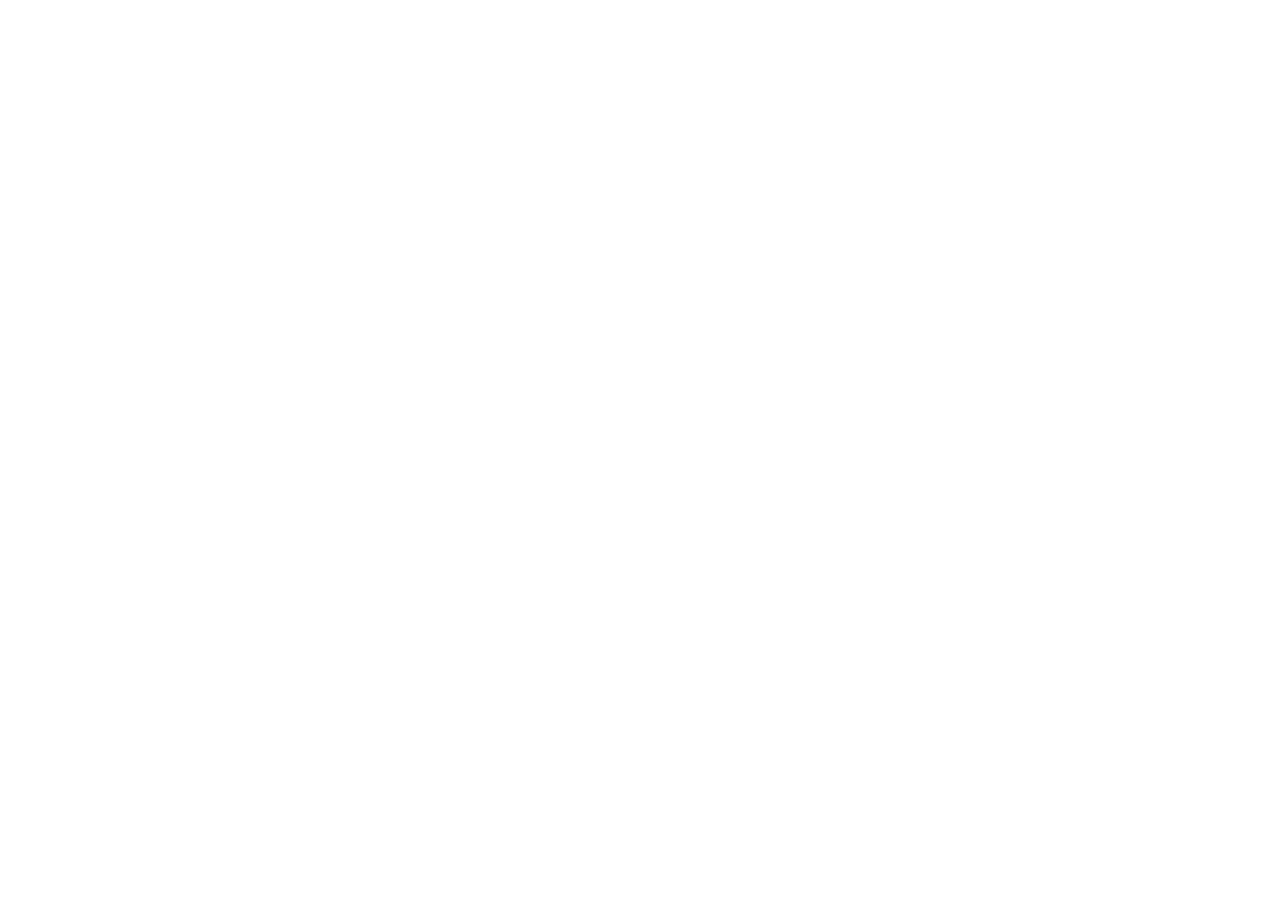
==== foodCourt/index.html @ 94f16cc1 "initial" ====
<!doctype html>
<html lang="en">
<head>
  <meta charset="utf-8">
  <title>Foodcourt</title>
  <base href="/">

  <meta name="viewport" content="width=device-width, initial-scale=1">
  <link rel="icon" type="image/x-icon" href="favicon.ico">
  <link href="https://fonts.googleapis.com/icon?family=Material+Icons" rel="stylesheet">

<link rel="stylesheet" href="styles.c6c0352568e611a20a0d.css"></head>
<body class="mat-app-background">
  <app-root></app-root>
<script src="runtime-es2015.858f8dd898b75fe86926.js" type="module"></script><script src="polyfills-es2015.27661dfa98f6332c27dc.js" type="module"></script><script src="runtime-es5.741402d1d47331ce975c.js" nomodule></script><script src="polyfills-es5.405730e5ac8f727bd7d7.js" nomodule></script><script src="main-es2015.da284f43319660918e7b.js" type="module"></script><script src="main-es5.af64deb38b5483287662.js" nomodule></script></body>
</html>
---- foodCourt/styles.c6c0352568e611a20a0d.css ----
.mat-badge-content{font-weight:600;font-size:12px;font-family:Roboto,"Helvetica Neue",sans-serif}.mat-badge-small .mat-badge-content{font-size:9px}.mat-badge-large .mat-badge-content{font-size:24px}.mat-h1,.mat-headline,.mat-typography h1{font:400 24px/32px Roboto,"Helvetica Neue",sans-serif;margin:0 0 16px}.mat-h2,.mat-title,.mat-typography h2{font:500 20px/32px Roboto,"Helvetica Neue",sans-serif;margin:0 0 16px}.mat-h3,.mat-subheading-2,.mat-typography h3{font:400 16px/28px Roboto,"Helvetica Neue",sans-serif;margin:0 0 16px}.mat-h4,.mat-subheading-1,.mat-typography h4{font:400 15px/24px Roboto,"Helvetica Neue",sans-serif;margin:0 0 16px}.mat-h5,.mat-typography h5{font:400 11.62px/20px Roboto,"Helvetica Neue",sans-serif;margin:0 0 12px}.mat-h6,.mat-typography h6{font:400 9.38px/20px Roboto,"Helvetica Neue",sans-serif;margin:0 0 12px}.mat-body-2,.mat-body-strong{font:500 14px/24px Roboto,"Helvetica Neue",sans-serif}.mat-body,.mat-body-1,.mat-typography{font:400 14px/20px Roboto,"Helvetica Neue",sans-serif}.mat-body p,.mat-body-1 p,.mat-typography p{margin:0 0 12px}.mat-caption,.mat-small{font:400 12px/20px Roboto,"Helvetica Neue",sans-serif}.mat-display-4,.mat-typography .mat-display-4{font:300 112px/112px Roboto,"Helvetica Neue",sans-serif;letter-spacing:-.05em;margin:0 0 56px}.mat-display-3,.mat-typography .mat-display-3{font:400 56px/56px Roboto,"Helvetica Neue",sans-serif;letter-spacing:-.02em;margin:0 0 64px}.mat-display-2,.mat-typography .mat-display-2{font:400 45px/48px Roboto,"Helvetica Neue",sans-serif;letter-spacing:-.005em;margin:0 0 64px}.mat-display-1,.mat-typography .mat-display-1{font:400 34px/40px Roboto,"Helvetica Neue",sans-serif;margin:0 0 64px}.mat-bottom-sheet-container{font:400 14px/20px Roboto,"Helvetica Neue",sans-serif}.mat-button,.mat-fab,.mat-flat-button,.mat-icon-button,.mat-mini-fab,.mat-raised-button,.mat-stroked-button{font-family:Roboto,"Helvetica Neue",sans-serif;font-size:14px;font-weight:500}.mat-button-toggle,.mat-card{font-family:Roboto,"Helvetica Neue",sans-serif}.mat-card-title{font-size:24px;font-weight:500}.mat-card-header .mat-card-title{font-size:20px}.mat-card-content,.mat-card-subtitle{font-size:14px}.mat-checkbox{font-family:Roboto,"Helvetica Neue",sans-serif}.mat-checkbox-layout .mat-checkbox-label{line-height:24px}.mat-chip{font-size:14px;font-weight:500}.mat-chip .mat-chip-remove.mat-icon,.mat-chip .mat-chip-trailing-icon.mat-icon{font-size:18px}.mat-table{font-family:Roboto,"Helvetica Neue",sans-serif}.mat-header-cell{font-size:12px;font-weight:500}.mat-cell,.mat-footer-cell{font-size:14px}.mat-calendar{font-family:Roboto,"Helvetica Neue",sans-serif}.mat-calendar-body{font-size:13px}.mat-calendar-body-label,.mat-calendar-period-button{font-size:14px;font-weight:500}.mat-calendar-table-header th{font-size:11px;font-weight:400}.mat-dialog-title{font:500 20px/32px Roboto,"Helvetica Neue",sans-serif}.mat-expansion-panel-header{font-family:Roboto,"Helvetica Neue",sans-serif;font-size:15px;font-weight:400}.mat-expansion-panel-content{font:400 14px/20px Roboto,"Helvetica Neue",sans-serif}.mat-form-field{font-size:inherit;font-weight:400;line-height:1.125;font-family:Roboto,"Helvetica Neue",sans-serif}.mat-form-field-wrapper{padding-bottom:1.34375em}.mat-form-field-prefix .mat-icon,.mat-form-field-suffix .mat-icon{font-size:150%;line-height:1.125}.mat-form-field-prefix .mat-icon-button,.mat-form-field-suffix .mat-icon-button{height:1.5em;width:1.5em}.mat-form-field-prefix .mat-icon-button .mat-icon,.mat-form-field-suffix .mat-icon-button .mat-icon{height:1.125em;line-height:1.125}.mat-form-field-infix{padding:.5em 0;border-top:.84375em solid transparent}.mat-form-field-can-float .mat-input-server:focus+.mat-form-field-label-wrapper .mat-form-field-label,.mat-form-field-can-float.mat-form-field-should-float .mat-form-field-label{-webkit-transform:translateY(-1.34375em) scale(.75);transform:translateY(-1.34375em) scale(.75);width:133.33333%}.mat-form-field-can-float .mat-input-server[label]:not(:label-shown)+.mat-form-field-label-wrapper .mat-form-field-label{-webkit-transform:translateY(-1.34374em) scale(.75);transform:translateY(-1.34374em) scale(.75);width:133.33334%}.mat-form-field-label-wrapper{top:-.84375em;padding-top:.84375em}.mat-form-field-label{top:1.34375em}.mat-form-field-underline{bottom:1.34375em}.mat-form-field-subscript-wrapper{font-size:75%;margin-top:.66667em;top:calc(100% - 1.79167em)}.mat-form-field-appearance-legacy .mat-form-field-wrapper{padding-bottom:1.25em}.mat-form-field-appearance-legacy .mat-form-field-infix{padding:.4375em 0}.mat-form-field-appearance-legacy.mat-form-field-can-float .mat-input-server:focus+.mat-form-field-label-wrapper .mat-form-field-label,.mat-form-field-appearance-legacy.mat-form-field-can-float.mat-form-field-should-float .mat-form-field-label{-webkit-transform:translateY(-1.28125em) scale(.75) perspective(100px) translateZ(.001px);transform:translateY(-1.28125em) scale(.75) perspective(100px) translateZ(.001px);-ms-transform:translateY(-1.28125em) scale(.75);width:133.33333%}.mat-form-field-appearance-legacy.mat-form-field-can-float .mat-form-field-autofill-control:-webkit-autofill+.mat-form-field-label-wrapper .mat-form-field-label{-webkit-transform:translateY(-1.28125em) scale(.75) perspective(100px) translateZ(.00101px);transform:translateY(-1.28125em) scale(.75) perspective(100px) translateZ(.00101px);-ms-transform:translateY(-1.28124em) scale(.75);width:133.33334%}.mat-form-field-appearance-legacy.mat-form-field-can-float .mat-input-server[label]:not(:label-shown)+.mat-form-field-label-wrapper .mat-form-field-label{-webkit-transform:translateY(-1.28125em) scale(.75) perspective(100px) translateZ(.00102px);transform:translateY(-1.28125em) scale(.75) perspective(100px) translateZ(.00102px);-ms-transform:translateY(-1.28123em) scale(.75);width:133.33335%}.mat-form-field-appearance-legacy .mat-form-field-label{top:1.28125em}.mat-form-field-appearance-legacy .mat-form-field-subscript-wrapper{margin-top:.54167em;top:calc(100% - 1.66667em)}@media print{.mat-form-field-appearance-legacy.mat-form-field-can-float .mat-input-server:focus+.mat-form-field-label-wrapper .mat-form-field-label,.mat-form-field-appearance-legacy.mat-form-field-can-float.mat-form-field-should-float .mat-form-field-label{-webkit-transform:translateY(-1.28122em) scale(.75);transform:translateY(-1.28122em) scale(.75)}.mat-form-field-appearance-legacy.mat-form-field-can-float .mat-form-field-autofill-control:-webkit-autofill+.mat-form-field-label-wrapper .mat-form-field-label{-webkit-transform:translateY(-1.28121em) scale(.75);transform:translateY(-1.28121em) scale(.75)}.mat-form-field-appearance-legacy.mat-form-field-can-float .mat-input-server[label]:not(:label-shown)+.mat-form-field-label-wrapper .mat-form-field-label{-webkit-transform:translateY(-1.2812em) scale(.75);transform:translateY(-1.2812em) scale(.75)}}.mat-form-field-appearance-fill .mat-form-field-infix{padding:.25em 0 .75em}.mat-form-field-appearance-fill .mat-form-field-label{top:1.09375em;margin-top:-.5em}.mat-form-field-appearance-fill.mat-form-field-can-float .mat-input-server:focus+.mat-form-field-label-wrapper .mat-form-field-label,.mat-form-field-appearance-fill.mat-form-field-can-float.mat-form-field-should-float .mat-form-field-label{-webkit-transform:translateY(-.59375em) scale(.75);transform:translateY(-.59375em) scale(.75);width:133.33333%}.mat-form-field-appearance-fill.mat-form-field-can-float .mat-input-server[label]:not(:label-shown)+.mat-form-field-label-wrapper .mat-form-field-label{-webkit-transform:translateY(-.59374em) scale(.75);transform:translateY(-.59374em) scale(.75);width:133.33334%}.mat-form-field-appearance-outline .mat-form-field-infix{padding:1em 0}.mat-form-field-appearance-outline .mat-form-field-label{top:1.84375em;margin-top:-.25em}.mat-form-field-appearance-outline.mat-form-field-can-float .mat-input-server:focus+.mat-form-field-label-wrapper .mat-form-field-label,.mat-form-field-appearance-outline.mat-form-field-can-float.mat-form-field-should-float .mat-form-field-label{-webkit-transform:translateY(-1.59375em) scale(.75);transform:translateY(-1.59375em) scale(.75);width:133.33333%}.mat-form-field-appearance-outline.mat-form-field-can-float .mat-input-server[label]:not(:label-shown)+.mat-form-field-label-wrapper .mat-form-field-label{-webkit-transform:translateY(-1.59374em) scale(.75);transform:translateY(-1.59374em) scale(.75);width:133.33334%}.mat-grid-tile-footer,.mat-grid-tile-header{font-size:14px}.mat-grid-tile-footer .mat-line,.mat-grid-tile-header .mat-line{white-space:nowrap;overflow:hidden;text-overflow:ellipsis;display:block;box-sizing:border-box}.mat-grid-tile-footer .mat-line:nth-child(n+2),.mat-grid-tile-header .mat-line:nth-child(n+2){font-size:12px}input.mat-input-element{margin-top:-.0625em}.mat-menu-item{font-family:Roboto,"Helvetica Neue",sans-serif;font-size:14px;font-weight:400}.mat-paginator,.mat-paginator-page-size .mat-select-trigger{font-family:Roboto,"Helvetica Neue",sans-serif;font-size:12px}.mat-radio-button,.mat-select{font-family:Roboto,"Helvetica Neue",sans-serif}.mat-select-trigger{height:1.125em}.mat-slide-toggle-content{font-family:Roboto,"Helvetica Neue",sans-serif}.mat-slider-thumb-label-text{font-family:Roboto,"Helvetica Neue",sans-serif;font-size:12px;font-weight:500}.mat-stepper-horizontal,.mat-stepper-vertical{font-family:Roboto,"Helvetica Neue",sans-serif}.mat-step-label{font-size:14px;font-weight:400}.mat-step-sub-label-error{font-weight:400}.mat-step-label-error{font-size:14px}.mat-step-label-selected{font-size:14px;font-weight:500}.mat-tab-group{font-family:Roboto,"Helvetica Neue",sans-serif}.mat-tab-label,.mat-tab-link{font-family:Roboto,"Helvetica Neue",sans-serif;font-size:14px;font-weight:500}.mat-toolbar,.mat-toolbar h1,.mat-toolbar h2,.mat-toolbar h3,.mat-toolbar h4,.mat-toolbar h5,.mat-toolbar h6{font:500 20px/32px Roboto,"Helvetica Neue",sans-serif;margin:0}.mat-tooltip{font-family:Roboto,"Helvetica Neue",sans-serif;font-size:10px;padding-top:6px;padding-bottom:6px}.mat-tooltip-handset{font-size:14px;padding-top:8px;padding-bottom:8px}.mat-list-item,.mat-list-option{font-family:Roboto,"Helvetica Neue",sans-serif}.mat-list-base .mat-list-item{font-size:16px}.mat-list-base .mat-list-item .mat-line{white-space:nowrap;overflow:hidden;text-overflow:ellipsis;display:block;box-sizing:border-box}.mat-list-base .mat-list-item .mat-line:nth-child(n+2){font-size:14px}.mat-list-base .mat-list-option{font-size:16px}.mat-list-base .mat-list-option .mat-line{white-space:nowrap;overflow:hidden;text-overflow:ellipsis;display:block;box-sizing:border-box}.mat-list-base .mat-list-option .mat-line:nth-child(n+2){font-size:14px}.mat-list-base[dense] .mat-list-item{font-size:12px}.mat-list-base[dense] .mat-list-item .mat-line{white-space:nowrap;overflow:hidden;text-overflow:ellipsis;display:block;box-sizing:border-box}.mat-list-base[dense] .mat-list-item .mat-line:nth-child(n+2),.mat-list-base[dense] .mat-list-option{font-size:12px}.mat-list-base[dense] .mat-list-option .mat-line{white-space:nowrap;overflow:hidden;text-overflow:ellipsis;display:block;box-sizing:border-box}.mat-list-base[dense] .mat-list-option .mat-line:nth-child(n+2){font-size:12px}.mat-list-base[dense] .mat-subheader{font-family:Roboto,"Helvetica Neue",sans-serif;font-size:12px;font-weight:500}.mat-option{font-family:Roboto,"Helvetica Neue",sans-serif;font-size:16px;color:rgba(0,0,0,.87)}.mat-optgroup-label{font:500 14px/24px Roboto,"Helvetica Neue",sans-serif;color:rgba(0,0,0,.54)}.mat-simple-snackbar{font-family:Roboto,"Helvetica Neue",sans-serif;font-size:14px}.mat-simple-snackbar-action{line-height:1;font-family:inherit;font-size:inherit;font-weight:500}.mat-ripple{overflow:hidden;position:relative}.mat-ripple.mat-ripple-unbounded{overflow:visible}.mat-ripple-element{position:absolute;border-radius:50%;pointer-events:none;transition:opacity,-webkit-transform 0s cubic-bezier(0,0,.2,1);transition:opacity,transform 0s cubic-bezier(0,0,.2,1);transition:opacity,transform 0s cubic-bezier(0,0,.2,1),-webkit-transform 0s cubic-bezier(0,0,.2,1);-webkit-transform:scale(0);transform:scale(0)}@media (-ms-high-contrast:active){.mat-ripple-element{display:none}}.cdk-visually-hidden{border:0;clip:rect(0 0 0 0);height:1px;margin:-1px;overflow:hidden;padding:0;position:absolute;width:1px;outline:0;-webkit-appearance:none;-moz-appearance:none}.cdk-global-overlay-wrapper,.cdk-overlay-container{pointer-events:none;top:0;left:0;height:100%;width:100%}.cdk-overlay-container{position:fixed;z-index:1000}.cdk-overlay-container:empty{display:none}.cdk-global-overlay-wrapper{display:flex;position:absolute;z-index:1000}.cdk-overlay-pane{position:absolute;pointer-events:auto;box-sizing:border-box;z-index:1000;display:flex;max-width:100%;max-height:100%}.cdk-overlay-backdrop{position:absolute;top:0;bottom:0;left:0;right:0;z-index:1000;pointer-events:auto;-webkit-tap-highlight-color:transparent;transition:opacity .4s cubic-bezier(.25,.8,.25,1);opacity:0}.cdk-overlay-backdrop.cdk-overlay-backdrop-showing{opacity:1}@media screen and (-ms-high-contrast:active){.cdk-overlay-backdrop.cdk-overlay-backdrop-showing{opacity:.6}}.cdk-overlay-dark-backdrop{background:rgba(0,0,0,.32)}.cdk-overlay-transparent-backdrop,.cdk-overlay-transparent-backdrop.cdk-overlay-backdrop-showing{opacity:0}.cdk-overlay-connected-position-bounding-box{position:absolute;z-index:1000;display:flex;flex-direction:column;min-width:1px;min-height:1px}.cdk-global-scrollblock{position:fixed;width:100%;overflow-y:scroll}@-webkit-keyframes cdk-text-field-autofill-start{/*!*/}@keyframes cdk-text-field-autofill-start{/*!*/}@-webkit-keyframes cdk-text-field-autofill-end{/*!*/}@keyframes cdk-text-field-autofill-end{/*!*/}.cdk-text-field-autofill-monitored:-webkit-autofill{-webkit-animation-name:cdk-text-field-autofill-start;animation-name:cdk-text-field-autofill-start}.cdk-text-field-autofill-monitored:not(:-webkit-autofill){-webkit-animation-name:cdk-text-field-autofill-end;animation-name:cdk-text-field-autofill-end}textarea.cdk-textarea-autosize{resize:none}textarea.cdk-textarea-autosize-measuring{height:auto!important;overflow:hidden!important;padding:2px 0!important;box-sizing:content-box!important}.mat-ripple-element{background-color:rgba(0,0,0,.1)}.mat-option.mat-selected:not(.mat-option-multiple):not(.mat-option-disabled),.mat-option:focus:not(.mat-option-disabled),.mat-option:hover:not(.mat-option-disabled){background:rgba(0,0,0,.04)}.mat-option.mat-active{background:rgba(0,0,0,.04);color:rgba(0,0,0,.87)}.mat-option.mat-option-disabled{color:rgba(0,0,0,.38)}.mat-primary .mat-option.mat-selected:not(.mat-option-disabled){color:#673ab7}.mat-accent .mat-option.mat-selected:not(.mat-option-disabled){color:#ffd740}.mat-warn .mat-option.mat-selected:not(.mat-option-disabled){color:#f44336}.mat-optgroup-disabled .mat-optgroup-label{color:rgba(0,0,0,.38)}.mat-pseudo-checkbox{color:rgba(0,0,0,.54)}.mat-pseudo-checkbox::after{color:#fafafa}.mat-pseudo-checkbox-disabled{color:#b0b0b0}.mat-accent .mat-pseudo-checkbox-checked,.mat-accent .mat-pseudo-checkbox-indeterminate,.mat-pseudo-checkbox-checked,.mat-pseudo-checkbox-indeterminate{background:#ffd740}.mat-primary .mat-pseudo-checkbox-checked,.mat-primary .mat-pseudo-checkbox-indeterminate{background:#673ab7}.mat-warn .mat-pseudo-checkbox-checked,.mat-warn .mat-pseudo-checkbox-indeterminate{background:#f44336}.mat-pseudo-checkbox-checked.mat-pseudo-checkbox-disabled,.mat-pseudo-checkbox-indeterminate.mat-pseudo-checkbox-disabled{background:#b0b0b0}.mat-elevation-z0{box-shadow:0 0 0 0 rgba(0,0,0,.2),0 0 0 0 rgba(0,0,0,.14),0 0 0 0 rgba(0,0,0,.12)}.mat-elevation-z1{box-shadow:0 2px 1px -1px rgba(0,0,0,.2),0 1px 1px 0 rgba(0,0,0,.14),0 1px 3px 0 rgba(0,0,0,.12)}.mat-elevation-z2{box-shadow:0 3px 1px -2px rgba(0,0,0,.2),0 2px 2px 0 rgba(0,0,0,.14),0 1px 5px 0 rgba(0,0,0,.12)}.mat-elevation-z3{box-shadow:0 3px 3px -2px rgba(0,0,0,.2),0 3px 4px 0 rgba(0,0,0,.14),0 1px 8px 0 rgba(0,0,0,.12)}.mat-elevation-z4{box-shadow:0 2px 4px -1px rgba(0,0,0,.2),0 4px 5px 0 rgba(0,0,0,.14),0 1px 10px 0 rgba(0,0,0,.12)}.mat-elevation-z5{box-shadow:0 3px 5px -1px rgba(0,0,0,.2),0 5px 8px 0 rgba(0,0,0,.14),0 1px 14px 0 rgba(0,0,0,.12)}.mat-elevation-z6{box-shadow:0 3px 5px -1px rgba(0,0,0,.2),0 6px 10px 0 rgba(0,0,0,.14),0 1px 18px 0 rgba(0,0,0,.12)}.mat-elevation-z7{box-shadow:0 4px 5px -2px rgba(0,0,0,.2),0 7px 10px 1px rgba(0,0,0,.14),0 2px 16px 1px rgba(0,0,0,.12)}.mat-elevation-z8{box-shadow:0 5px 5px -3px rgba(0,0,0,.2),0 8px 10px 1px rgba(0,0,0,.14),0 3px 14px 2px rgba(0,0,0,.12)}.mat-elevation-z9{box-shadow:0 5px 6px -3px rgba(0,0,0,.2),0 9px 12px 1px rgba(0,0,0,.14),0 3px 16px 2px rgba(0,0,0,.12)}.mat-elevation-z10{box-shadow:0 6px 6px -3px rgba(0,0,0,.2),0 10px 14px 1px rgba(0,0,0,.14),0 4px 18px 3px rgba(0,0,0,.12)}.mat-elevation-z11{box-shadow:0 6px 7px -4px rgba(0,0,0,.2),0 11px 15px 1px rgba(0,0,0,.14),0 4px 20px 3px rgba(0,0,0,.12)}.mat-elevation-z12{box-shadow:0 7px 8px -4px rgba(0,0,0,.2),0 12px 17px 2px rgba(0,0,0,.14),0 5px 22px 4px rgba(0,0,0,.12)}.mat-elevation-z13{box-shadow:0 7px 8px -4px rgba(0,0,0,.2),0 13px 19px 2px rgba(0,0,0,.14),0 5px 24px 4px rgba(0,0,0,.12)}.mat-elevation-z14{box-shadow:0 7px 9px -4px rgba(0,0,0,.2),0 14px 21px 2px rgba(0,0,0,.14),0 5px 26px 4px rgba(0,0,0,.12)}.mat-elevation-z15{box-shadow:0 8px 9px -5px rgba(0,0,0,.2),0 15px 22px 2px rgba(0,0,0,.14),0 6px 28px 5px rgba(0,0,0,.12)}.mat-elevation-z16{box-shadow:0 8px 10px -5px rgba(0,0,0,.2),0 16px 24px 2px rgba(0,0,0,.14),0 6px 30px 5px rgba(0,0,0,.12)}.mat-elevation-z17{box-shadow:0 8px 11px -5px rgba(0,0,0,.2),0 17px 26px 2px rgba(0,0,0,.14),0 6px 32px 5px rgba(0,0,0,.12)}.mat-elevation-z18{box-shadow:0 9px 11px -5px rgba(0,0,0,.2),0 18px 28px 2px rgba(0,0,0,.14),0 7px 34px 6px rgba(0,0,0,.12)}.mat-elevation-z19{box-shadow:0 9px 12px -6px rgba(0,0,0,.2),0 19px 29px 2px rgba(0,0,0,.14),0 7px 36px 6px rgba(0,0,0,.12)}.mat-elevation-z20{box-shadow:0 10px 13px -6px rgba(0,0,0,.2),0 20px 31px 3px rgba(0,0,0,.14),0 8px 38px 7px rgba(0,0,0,.12)}.mat-elevation-z21{box-shadow:0 10px 13px -6px rgba(0,0,0,.2),0 21px 33px 3px rgba(0,0,0,.14),0 8px 40px 7px rgba(0,0,0,.12)}.mat-elevation-z22{box-shadow:0 10px 14px -6px rgba(0,0,0,.2),0 22px 35px 3px rgba(0,0,0,.14),0 8px 42px 7px rgba(0,0,0,.12)}.mat-elevation-z23{box-shadow:0 11px 14px -7px rgba(0,0,0,.2),0 23px 36px 3px rgba(0,0,0,.14),0 9px 44px 8px rgba(0,0,0,.12)}.mat-elevation-z24{box-shadow:0 11px 15px -7px rgba(0,0,0,.2),0 24px 38px 3px rgba(0,0,0,.14),0 9px 46px 8px rgba(0,0,0,.12)}.mat-app-background{background-color:#fafafa;color:rgba(0,0,0,.87)}.mat-theme-loaded-marker{display:none}.mat-autocomplete-panel{background:#fff;color:rgba(0,0,0,.87)}.mat-autocomplete-panel:not([class*=mat-elevation-z]){box-shadow:0 2px 4px -1px rgba(0,0,0,.2),0 4px 5px 0 rgba(0,0,0,.14),0 1px 10px 0 rgba(0,0,0,.12)}.mat-autocomplete-panel .mat-option.mat-selected:not(.mat-active):not(:hover){background:#fff}.mat-autocomplete-panel .mat-option.mat-selected:not(.mat-active):not(:hover):not(.mat-option-disabled){color:rgba(0,0,0,.87)}@media (-ms-high-contrast:active){.mat-badge-content{outline:solid 1px;border-radius:0}.mat-checkbox-disabled{opacity:.5}}.mat-badge-accent .mat-badge-content{background:#ffd740;color:rgba(0,0,0,.87)}.mat-badge-warn .mat-badge-content{color:#fff;background:#f44336}.mat-badge{position:relative}.mat-badge-hidden .mat-badge-content{display:none}.mat-badge-disabled .mat-badge-content{background:#b9b9b9;color:rgba(0,0,0,.38)}.mat-badge-content{color:#fff;background:#673ab7;position:absolute;text-align:center;display:inline-block;border-radius:50%;transition:-webkit-transform .2s ease-in-out;transition:transform .2s ease-in-out;transition:transform .2s ease-in-out,-webkit-transform .2s ease-in-out;-webkit-transform:scale(.6);transform:scale(.6);overflow:hidden;white-space:nowrap;text-overflow:ellipsis;pointer-events:none}.mat-badge-content._mat-animation-noopable,.ng-animate-disabled .mat-badge-content{transition:none}.mat-badge-content.mat-badge-active{-webkit-transform:none;transform:none}.mat-badge-small .mat-badge-content{width:16px;height:16px;line-height:16px}.mat-badge-small.mat-badge-above .mat-badge-content{top:-8px}.mat-badge-small.mat-badge-below .mat-badge-content{bottom:-8px}.mat-badge-small.mat-badge-before .mat-badge-content{left:-16px}[dir=rtl] .mat-badge-small.mat-badge-before .mat-badge-content{left:auto;right:-16px}.mat-badge-small.mat-badge-after .mat-badge-content{right:-16px}[dir=rtl] .mat-badge-small.mat-badge-after .mat-badge-content{right:auto;left:-16px}.mat-badge-small.mat-badge-overlap.mat-badge-before .mat-badge-content{left:-8px}[dir=rtl] .mat-badge-small.mat-badge-overlap.mat-badge-before .mat-badge-content{left:auto;right:-8px}.mat-badge-small.mat-badge-overlap.mat-badge-after .mat-badge-content{right:-8px}[dir=rtl] .mat-badge-small.mat-badge-overlap.mat-badge-after .mat-badge-content{right:auto;left:-8px}.mat-badge-medium .mat-badge-content{width:22px;height:22px;line-height:22px}.mat-badge-medium.mat-badge-above .mat-badge-content{top:-11px}.mat-badge-medium.mat-badge-below .mat-badge-content{bottom:-11px}.mat-badge-medium.mat-badge-before .mat-badge-content{left:-22px}[dir=rtl] .mat-badge-medium.mat-badge-before .mat-badge-content{left:auto;right:-22px}.mat-badge-medium.mat-badge-after .mat-badge-content{right:-22px}[dir=rtl] .mat-badge-medium.mat-badge-after .mat-badge-content{right:auto;left:-22px}.mat-badge-medium.mat-badge-overlap.mat-badge-before .mat-badge-content{left:-11px}[dir=rtl] .mat-badge-medium.mat-badge-overlap.mat-badge-before .mat-badge-content{left:auto;right:-11px}.mat-badge-medium.mat-badge-overlap.mat-badge-after .mat-badge-content{right:-11px}[dir=rtl] .mat-badge-medium.mat-badge-overlap.mat-badge-after .mat-badge-content{right:auto;left:-11px}.mat-badge-large .mat-badge-content{width:28px;height:28px;line-height:28px}.mat-badge-large.mat-badge-above .mat-badge-content{top:-14px}.mat-badge-large.mat-badge-below .mat-badge-content{bottom:-14px}.mat-badge-large.mat-badge-before .mat-badge-content{left:-28px}[dir=rtl] .mat-badge-large.mat-badge-before .mat-badge-content{left:auto;right:-28px}.mat-badge-large.mat-badge-after .mat-badge-content{right:-28px}[dir=rtl] .mat-badge-large.mat-badge-after .mat-badge-content{right:auto;left:-28px}.mat-badge-large.mat-badge-overlap.mat-badge-before .mat-badge-content{left:-14px}[dir=rtl] .mat-badge-large.mat-badge-overlap.mat-badge-before .mat-badge-content{left:auto;right:-14px}.mat-badge-large.mat-badge-overlap.mat-badge-after .mat-badge-content{right:-14px}[dir=rtl] .mat-badge-large.mat-badge-overlap.mat-badge-after .mat-badge-content{right:auto;left:-14px}.mat-bottom-sheet-container{box-shadow:0 8px 10px -5px rgba(0,0,0,.2),0 16px 24px 2px rgba(0,0,0,.14),0 6px 30px 5px rgba(0,0,0,.12);background:#fff;color:rgba(0,0,0,.87)}.mat-button,.mat-icon-button,.mat-stroked-button{color:inherit;background:0 0}.mat-button.mat-primary,.mat-icon-button.mat-primary,.mat-stroked-button.mat-primary{color:#673ab7}.mat-button.mat-accent,.mat-icon-button.mat-accent,.mat-stroked-button.mat-accent{color:#ffd740}.mat-button.mat-warn,.mat-icon-button.mat-warn,.mat-stroked-button.mat-warn{color:#f44336}.mat-button.mat-accent[disabled],.mat-button.mat-primary[disabled],.mat-button.mat-warn[disabled],.mat-button[disabled][disabled],.mat-icon-button.mat-accent[disabled],.mat-icon-button.mat-primary[disabled],.mat-icon-button.mat-warn[disabled],.mat-icon-button[disabled][disabled],.mat-stroked-button.mat-accent[disabled],.mat-stroked-button.mat-primary[disabled],.mat-stroked-button.mat-warn[disabled],.mat-stroked-button[disabled][disabled]{color:rgba(0,0,0,.26)}.mat-button.mat-primary .mat-button-focus-overlay,.mat-icon-button.mat-primary .mat-button-focus-overlay,.mat-stroked-button.mat-primary .mat-button-focus-overlay{background-color:#673ab7}.mat-button.mat-accent .mat-button-focus-overlay,.mat-icon-button.mat-accent .mat-button-focus-overlay,.mat-stroked-button.mat-accent .mat-button-focus-overlay{background-color:#ffd740}.mat-button.mat-warn .mat-button-focus-overlay,.mat-icon-button.mat-warn .mat-button-focus-overlay,.mat-stroked-button.mat-warn .mat-button-focus-overlay{background-color:#f44336}.mat-button[disabled] .mat-button-focus-overlay,.mat-icon-button[disabled] .mat-button-focus-overlay,.mat-stroked-button[disabled] .mat-button-focus-overlay{background-color:transparent}.mat-button .mat-ripple-element,.mat-icon-button .mat-ripple-element,.mat-stroked-button .mat-ripple-element{opacity:.1;background-color:currentColor}.mat-button-focus-overlay{background:#000}.mat-stroked-button:not([disabled]){border-color:rgba(0,0,0,.12)}.mat-fab,.mat-flat-button,.mat-mini-fab,.mat-raised-button{color:rgba(0,0,0,.87);background-color:#fff}.mat-fab.mat-primary,.mat-flat-button.mat-primary,.mat-mini-fab.mat-primary,.mat-raised-button.mat-primary{color:#fff;background-color:#673ab7}.mat-fab.mat-accent,.mat-flat-button.mat-accent,.mat-mini-fab.mat-accent,.mat-raised-button.mat-accent{color:rgba(0,0,0,.87);background-color:#ffd740}.mat-fab.mat-warn,.mat-flat-button.mat-warn,.mat-mini-fab.mat-warn,.mat-raised-button.mat-warn{color:#fff;background-color:#f44336}.mat-fab.mat-accent[disabled],.mat-fab.mat-primary[disabled],.mat-fab.mat-warn[disabled],.mat-fab[disabled][disabled],.mat-flat-button.mat-accent[disabled],.mat-flat-button.mat-primary[disabled],.mat-flat-button.mat-warn[disabled],.mat-flat-button[disabled][disabled],.mat-mini-fab.mat-accent[disabled],.mat-mini-fab.mat-primary[disabled],.mat-mini-fab.mat-warn[disabled],.mat-mini-fab[disabled][disabled],.mat-raised-button.mat-accent[disabled],.mat-raised-button.mat-primary[disabled],.mat-raised-button.mat-warn[disabled],.mat-raised-button[disabled][disabled]{color:rgba(0,0,0,.26);background-color:rgba(0,0,0,.12)}.mat-fab.mat-primary .mat-ripple-element,.mat-flat-button.mat-primary .mat-ripple-element,.mat-mini-fab.mat-primary .mat-ripple-element,.mat-raised-button.mat-primary .mat-ripple-element{background-color:rgba(255,255,255,.1)}.mat-fab.mat-accent .mat-ripple-element,.mat-flat-button.mat-accent .mat-ripple-element,.mat-mini-fab.mat-accent .mat-ripple-element,.mat-raised-button.mat-accent .mat-ripple-element{background-color:rgba(0,0,0,.1)}.mat-fab.mat-warn .mat-ripple-element,.mat-flat-button.mat-warn .mat-ripple-element,.mat-mini-fab.mat-warn .mat-ripple-element,.mat-raised-button.mat-warn .mat-ripple-element{background-color:rgba(255,255,255,.1)}.mat-flat-button:not([class*=mat-elevation-z]),.mat-stroked-button:not([class*=mat-elevation-z]){box-shadow:0 0 0 0 rgba(0,0,0,.2),0 0 0 0 rgba(0,0,0,.14),0 0 0 0 rgba(0,0,0,.12)}.mat-raised-button:not([class*=mat-elevation-z]){box-shadow:0 3px 1px -2px rgba(0,0,0,.2),0 2px 2px 0 rgba(0,0,0,.14),0 1px 5px 0 rgba(0,0,0,.12)}.mat-raised-button:not([disabled]):active:not([class*=mat-elevation-z]){box-shadow:0 5px 5px -3px rgba(0,0,0,.2),0 8px 10px 1px rgba(0,0,0,.14),0 3px 14px 2px rgba(0,0,0,.12)}.mat-raised-button[disabled]:not([class*=mat-elevation-z]){box-shadow:0 0 0 0 rgba(0,0,0,.2),0 0 0 0 rgba(0,0,0,.14),0 0 0 0 rgba(0,0,0,.12)}.mat-fab:not([class*=mat-elevation-z]),.mat-mini-fab:not([class*=mat-elevation-z]){box-shadow:0 3px 5px -1px rgba(0,0,0,.2),0 6px 10px 0 rgba(0,0,0,.14),0 1px 18px 0 rgba(0,0,0,.12)}.mat-fab:not([disabled]):active:not([class*=mat-elevation-z]),.mat-mini-fab:not([disabled]):active:not([class*=mat-elevation-z]){box-shadow:0 7px 8px -4px rgba(0,0,0,.2),0 12px 17px 2px rgba(0,0,0,.14),0 5px 22px 4px rgba(0,0,0,.12)}.mat-fab[disabled]:not([class*=mat-elevation-z]),.mat-mini-fab[disabled]:not([class*=mat-elevation-z]){box-shadow:0 0 0 0 rgba(0,0,0,.2),0 0 0 0 rgba(0,0,0,.14),0 0 0 0 rgba(0,0,0,.12)}.mat-button-toggle-group,.mat-button-toggle-standalone{box-shadow:0 3px 1px -2px rgba(0,0,0,.2),0 2px 2px 0 rgba(0,0,0,.14),0 1px 5px 0 rgba(0,0,0,.12)}.mat-button-toggle-group-appearance-standard,.mat-button-toggle-standalone.mat-button-toggle-appearance-standard{box-shadow:none;border:1px solid rgba(0,0,0,.12)}.mat-button-toggle{color:rgba(0,0,0,.38)}.mat-button-toggle .mat-button-toggle-focus-overlay{background-color:rgba(0,0,0,.12)}.mat-button-toggle-appearance-standard{color:rgba(0,0,0,.87);background:#fff}.mat-button-toggle-appearance-standard .mat-button-toggle-focus-overlay{background-color:#000}.mat-button-toggle-group-appearance-standard .mat-button-toggle+.mat-button-toggle{border-left:1px solid rgba(0,0,0,.12)}[dir=rtl] .mat-button-toggle-group-appearance-standard .mat-button-toggle+.mat-button-toggle{border-left:none;border-right:1px solid rgba(0,0,0,.12)}.mat-button-toggle-group-appearance-standard.mat-button-toggle-vertical .mat-button-toggle+.mat-button-toggle{border-left:none;border-right:none;border-top:1px solid rgba(0,0,0,.12)}.mat-button-toggle-checked{background-color:#e0e0e0;color:rgba(0,0,0,.54)}.mat-button-toggle-checked.mat-button-toggle-appearance-standard{color:rgba(0,0,0,.87)}.mat-button-toggle-disabled{color:rgba(0,0,0,.26);background-color:#eee}.mat-button-toggle-disabled.mat-button-toggle-appearance-standard{background:#fff}.mat-button-toggle-disabled.mat-button-toggle-checked{background-color:#bdbdbd}.mat-card{background:#fff;color:rgba(0,0,0,.87)}.mat-card:not([class*=mat-elevation-z]){box-shadow:0 2px 1px -1px rgba(0,0,0,.2),0 1px 1px 0 rgba(0,0,0,.14),0 1px 3px 0 rgba(0,0,0,.12)}.mat-card.mat-card-flat:not([class*=mat-elevation-z]){box-shadow:0 0 0 0 rgba(0,0,0,.2),0 0 0 0 rgba(0,0,0,.14),0 0 0 0 rgba(0,0,0,.12)}.mat-card-subtitle{color:rgba(0,0,0,.54)}.mat-checkbox-frame{border-color:rgba(0,0,0,.54)}.mat-checkbox-checkmark{fill:#fafafa}.mat-checkbox-checkmark-path{stroke:#fafafa!important}@media (-ms-high-contrast:black-on-white){.mat-checkbox-checkmark-path{stroke:#000!important}}.mat-checkbox-mixedmark{background-color:#fafafa}.mat-checkbox-checked.mat-primary .mat-checkbox-background,.mat-checkbox-indeterminate.mat-primary .mat-checkbox-background{background-color:#673ab7}.mat-checkbox-checked.mat-accent .mat-checkbox-background,.mat-checkbox-indeterminate.mat-accent .mat-checkbox-background{background-color:#ffd740}.mat-checkbox-checked.mat-warn .mat-checkbox-background,.mat-checkbox-indeterminate.mat-warn .mat-checkbox-background{background-color:#f44336}.mat-checkbox-disabled.mat-checkbox-checked .mat-checkbox-background,.mat-checkbox-disabled.mat-checkbox-indeterminate .mat-checkbox-background{background-color:#b0b0b0}.mat-checkbox-disabled:not(.mat-checkbox-checked) .mat-checkbox-frame{border-color:#b0b0b0}.mat-checkbox-disabled .mat-checkbox-label{color:rgba(0,0,0,.54)}@media (-ms-high-contrast:active){.mat-checkbox-background{background:0 0}}.mat-checkbox .mat-ripple-element{background-color:#000}.mat-checkbox-checked:not(.mat-checkbox-disabled).mat-primary .mat-ripple-element,.mat-checkbox:active:not(.mat-checkbox-disabled).mat-primary .mat-ripple-element{background:#673ab7}.mat-checkbox-checked:not(.mat-checkbox-disabled).mat-accent .mat-ripple-element,.mat-checkbox:active:not(.mat-checkbox-disabled).mat-accent .mat-ripple-element{background:#ffd740}.mat-checkbox-checked:not(.mat-checkbox-disabled).mat-warn .mat-ripple-element,.mat-checkbox:active:not(.mat-checkbox-disabled).mat-warn .mat-ripple-element{background:#f44336}.mat-chip.mat-standard-chip{background-color:#e0e0e0;color:rgba(0,0,0,.87)}.mat-chip.mat-standard-chip .mat-chip-remove{color:rgba(0,0,0,.87);opacity:.4}.mat-chip.mat-standard-chip:not(.mat-chip-disabled):active{box-shadow:0 3px 3px -2px rgba(0,0,0,.2),0 3px 4px 0 rgba(0,0,0,.14),0 1px 8px 0 rgba(0,0,0,.12)}.mat-chip.mat-standard-chip:not(.mat-chip-disabled) .mat-chip-remove:hover{opacity:.54}.mat-chip.mat-standard-chip.mat-chip-disabled{opacity:.4}.mat-chip.mat-standard-chip::after{background:#000}.mat-chip.mat-standard-chip.mat-chip-selected.mat-primary{background-color:#673ab7;color:#fff}.mat-chip.mat-standard-chip.mat-chip-selected.mat-primary .mat-chip-remove{color:#fff;opacity:.4}.mat-chip.mat-standard-chip.mat-chip-selected.mat-primary .mat-ripple-element{background:rgba(255,255,255,.1)}.mat-chip.mat-standard-chip.mat-chip-selected.mat-warn{background-color:#f44336;color:#fff}.mat-chip.mat-standard-chip.mat-chip-selected.mat-warn .mat-chip-remove{color:#fff;opacity:.4}.mat-chip.mat-standard-chip.mat-chip-selected.mat-warn .mat-ripple-element{background:rgba(255,255,255,.1)}.mat-chip.mat-standard-chip.mat-chip-selected.mat-accent{background-color:#ffd740;color:rgba(0,0,0,.87)}.mat-chip.mat-standard-chip.mat-chip-selected.mat-accent .mat-chip-remove{color:rgba(0,0,0,.87);opacity:.4}.mat-chip.mat-standard-chip.mat-chip-selected.mat-accent .mat-ripple-element{background:rgba(0,0,0,.1)}.mat-table{background:#fff}.mat-table tbody,.mat-table tfoot,.mat-table thead,.mat-table-sticky,[mat-footer-row],[mat-header-row],[mat-row],mat-footer-row,mat-header-row,mat-row{background:inherit}mat-footer-row,mat-header-row,mat-row,td.mat-cell,td.mat-footer-cell,th.mat-header-cell{border-bottom-color:rgba(0,0,0,.12)}.mat-header-cell{color:rgba(0,0,0,.54)}.mat-cell,.mat-footer-cell{color:rgba(0,0,0,.87)}.mat-calendar-arrow{border-top-color:rgba(0,0,0,.54)}.mat-datepicker-content .mat-calendar-next-button,.mat-datepicker-content .mat-calendar-previous-button,.mat-datepicker-toggle{color:rgba(0,0,0,.54)}.mat-calendar-table-header{color:rgba(0,0,0,.38)}.mat-calendar-table-header-divider::after{background:rgba(0,0,0,.12)}.mat-calendar-body-label{color:rgba(0,0,0,.54)}.mat-calendar-body-cell-content{color:rgba(0,0,0,.87);border-color:transparent}.mat-calendar-body-disabled>.mat-calendar-body-cell-content:not(.mat-calendar-body-selected){color:rgba(0,0,0,.38)}.cdk-keyboard-focused .mat-calendar-body-active>.mat-calendar-body-cell-content:not(.mat-calendar-body-selected),.cdk-program-focused .mat-calendar-body-active>.mat-calendar-body-cell-content:not(.mat-calendar-body-selected),.mat-calendar-body-cell:not(.mat-calendar-body-disabled):hover>.mat-calendar-body-cell-content:not(.mat-calendar-body-selected){background-color:rgba(0,0,0,.04)}.mat-calendar-body-today:not(.mat-calendar-body-selected){border-color:rgba(0,0,0,.38)}.mat-calendar-body-disabled>.mat-calendar-body-today:not(.mat-calendar-body-selected){border-color:rgba(0,0,0,.18)}.mat-calendar-body-selected{background-color:#673ab7;color:#fff}.mat-calendar-body-disabled>.mat-calendar-body-selected{background-color:rgba(103,58,183,.4)}.mat-calendar-body-today.mat-calendar-body-selected{box-shadow:inset 0 0 0 1px #fff}.mat-datepicker-content{box-shadow:0 2px 4px -1px rgba(0,0,0,.2),0 4px 5px 0 rgba(0,0,0,.14),0 1px 10px 0 rgba(0,0,0,.12);background-color:#fff;color:rgba(0,0,0,.87)}.mat-datepicker-content.mat-accent .mat-calendar-body-selected{background-color:#ffd740;color:rgba(0,0,0,.87)}.mat-datepicker-content.mat-accent .mat-calendar-body-disabled>.mat-calendar-body-selected{background-color:rgba(255,215,64,.4)}.mat-datepicker-content.mat-accent .mat-calendar-body-today.mat-calendar-body-selected{box-shadow:inset 0 0 0 1px rgba(0,0,0,.87)}.mat-datepicker-content.mat-warn .mat-calendar-body-selected{background-color:#f44336;color:#fff}.mat-datepicker-content.mat-warn .mat-calendar-body-disabled>.mat-calendar-body-selected{background-color:rgba(244,67,54,.4)}.mat-datepicker-content.mat-warn .mat-calendar-body-today.mat-calendar-body-selected{box-shadow:inset 0 0 0 1px #fff}.mat-datepicker-content-touch{box-shadow:0 0 0 0 rgba(0,0,0,.2),0 0 0 0 rgba(0,0,0,.14),0 0 0 0 rgba(0,0,0,.12)}.mat-datepicker-toggle-active{color:#673ab7}.mat-datepicker-toggle-active.mat-accent{color:#ffd740}.mat-datepicker-toggle-active.mat-warn{color:#f44336}.mat-dialog-container{box-shadow:0 11px 15px -7px rgba(0,0,0,.2),0 24px 38px 3px rgba(0,0,0,.14),0 9px 46px 8px rgba(0,0,0,.12);background:#fff;color:rgba(0,0,0,.87)}.mat-divider{border-top-color:rgba(0,0,0,.12)}.mat-divider-vertical{border-right-color:rgba(0,0,0,.12)}.mat-expansion-panel{background:#fff;color:rgba(0,0,0,.87)}.mat-expansion-panel:not([class*=mat-elevation-z]){box-shadow:0 3px 1px -2px rgba(0,0,0,.2),0 2px 2px 0 rgba(0,0,0,.14),0 1px 5px 0 rgba(0,0,0,.12)}.mat-action-row{border-top-color:rgba(0,0,0,.12)}.mat-expansion-panel:not(.mat-expanded) .mat-expansion-panel-header:not([aria-disabled=true]).cdk-keyboard-focused,.mat-expansion-panel:not(.mat-expanded) .mat-expansion-panel-header:not([aria-disabled=true]).cdk-program-focused,.mat-expansion-panel:not(.mat-expanded) .mat-expansion-panel-header:not([aria-disabled=true]):hover{background:rgba(0,0,0,.04)}@media (hover:none){.mat-expansion-panel:not(.mat-expanded):not([aria-disabled=true]) .mat-expansion-panel-header:hover{background:#fff}}.mat-expansion-panel-header-title{color:rgba(0,0,0,.87)}.mat-expansion-indicator::after,.mat-expansion-panel-header-description{color:rgba(0,0,0,.54)}.mat-expansion-panel-header[aria-disabled=true]{color:rgba(0,0,0,.26)}.mat-expansion-panel-header[aria-disabled=true] .mat-expansion-panel-header-description,.mat-expansion-panel-header[aria-disabled=true] .mat-expansion-panel-header-title{color:inherit}.mat-form-field-label,.mat-hint{color:rgba(0,0,0,.6)}.mat-form-field.mat-focused .mat-form-field-label{color:#673ab7}.mat-form-field.mat-focused .mat-form-field-label.mat-accent{color:#ffd740}.mat-form-field.mat-focused .mat-form-field-label.mat-warn{color:#f44336}.mat-focused .mat-form-field-required-marker{color:#ffd740}.mat-form-field-ripple{background-color:rgba(0,0,0,.87)}.mat-form-field.mat-focused .mat-form-field-ripple{background-color:#673ab7}.mat-form-field.mat-focused .mat-form-field-ripple.mat-accent{background-color:#ffd740}.mat-form-field.mat-focused .mat-form-field-ripple.mat-warn{background-color:#f44336}.mat-form-field-type-mat-native-select.mat-focused:not(.mat-form-field-invalid) .mat-form-field-infix::after{color:#673ab7}.mat-form-field-type-mat-native-select.mat-focused:not(.mat-form-field-invalid).mat-accent .mat-form-field-infix::after{color:#ffd740}.mat-form-field-type-mat-native-select.mat-focused:not(.mat-form-field-invalid).mat-warn .mat-form-field-infix::after,.mat-form-field.mat-form-field-invalid .mat-form-field-label,.mat-form-field.mat-form-field-invalid .mat-form-field-label .mat-form-field-required-marker,.mat-form-field.mat-form-field-invalid .mat-form-field-label.mat-accent{color:#f44336}.mat-form-field.mat-form-field-invalid .mat-form-field-ripple,.mat-form-field.mat-form-field-invalid .mat-form-field-ripple.mat-accent{background-color:#f44336}.mat-error{color:#f44336}.mat-form-field-appearance-legacy .mat-form-field-label,.mat-form-field-appearance-legacy .mat-hint{color:rgba(0,0,0,.54)}.mat-form-field-appearance-legacy .mat-form-field-underline{bottom:1.25em;background-color:rgba(0,0,0,.42)}.mat-form-field-appearance-legacy.mat-form-field-disabled .mat-form-field-underline{background-image:linear-gradient(to right,rgba(0,0,0,.42) 0,rgba(0,0,0,.42) 33%,transparent 0);background-size:4px 100%;background-repeat:repeat-x}.mat-form-field-appearance-standard .mat-form-field-underline{background-color:rgba(0,0,0,.42)}.mat-form-field-appearance-standard.mat-form-field-disabled .mat-form-field-underline{background-image:linear-gradient(to right,rgba(0,0,0,.42) 0,rgba(0,0,0,.42) 33%,transparent 0);background-size:4px 100%;background-repeat:repeat-x}.mat-form-field-appearance-fill .mat-form-field-flex{background-color:rgba(0,0,0,.04)}.mat-form-field-appearance-fill.mat-form-field-disabled .mat-form-field-flex{background-color:rgba(0,0,0,.02)}.mat-form-field-appearance-fill .mat-form-field-underline::before{background-color:rgba(0,0,0,.42)}.mat-form-field-appearance-fill.mat-form-field-disabled .mat-form-field-label{color:rgba(0,0,0,.38)}.mat-form-field-appearance-fill.mat-form-field-disabled .mat-form-field-underline::before{background-color:transparent}.mat-form-field-appearance-outline .mat-form-field-outline{color:rgba(0,0,0,.12)}.mat-form-field-appearance-outline .mat-form-field-outline-thick{color:rgba(0,0,0,.87)}.mat-form-field-appearance-outline.mat-focused .mat-form-field-outline-thick{color:#673ab7}.mat-form-field-appearance-outline.mat-focused.mat-accent .mat-form-field-outline-thick{color:#ffd740}.mat-form-field-appearance-outline.mat-focused.mat-warn .mat-form-field-outline-thick,.mat-form-field-appearance-outline.mat-form-field-invalid.mat-form-field-invalid .mat-form-field-outline-thick{color:#f44336}.mat-form-field-appearance-outline.mat-form-field-disabled .mat-form-field-label{color:rgba(0,0,0,.38)}.mat-form-field-appearance-outline.mat-form-field-disabled .mat-form-field-outline{color:rgba(0,0,0,.06)}.mat-icon.mat-primary{color:#673ab7}.mat-icon.mat-accent{color:#ffd740}.mat-icon.mat-warn{color:#f44336}.mat-form-field-type-mat-native-select .mat-form-field-infix::after{color:rgba(0,0,0,.54)}.mat-form-field-type-mat-native-select.mat-form-field-disabled .mat-form-field-infix::after,.mat-input-element:disabled{color:rgba(0,0,0,.38)}.mat-input-element{caret-color:#673ab7}.mat-input-element::-ms-input-placeholder{color:rgba(0,0,0,.42)}.mat-input-element::placeholder{color:rgba(0,0,0,.42)}.mat-input-element::-moz-placeholder{color:rgba(0,0,0,.42)}.mat-input-element::-webkit-input-placeholder{color:rgba(0,0,0,.42)}.mat-input-element:-ms-input-placeholder{color:rgba(0,0,0,.42)}.mat-accent .mat-input-element{caret-color:#ffd740}.mat-form-field-invalid .mat-input-element,.mat-warn .mat-input-element{caret-color:#f44336}.mat-form-field-type-mat-native-select.mat-form-field-invalid .mat-form-field-infix::after{color:#f44336}.mat-list-base .mat-list-item,.mat-list-base .mat-list-option{color:rgba(0,0,0,.87)}.mat-list-base .mat-subheader{font-family:Roboto,"Helvetica Neue",sans-serif;font-size:14px;font-weight:500;color:rgba(0,0,0,.54)}.mat-list-item-disabled{background-color:#eee}.mat-action-list .mat-list-item:focus,.mat-action-list .mat-list-item:hover,.mat-list-option:focus,.mat-list-option:hover,.mat-nav-list .mat-list-item:focus,.mat-nav-list .mat-list-item:hover{background:rgba(0,0,0,.04)}.mat-menu-panel{background:#fff}.mat-menu-panel:not([class*=mat-elevation-z]){box-shadow:0 2px 4px -1px rgba(0,0,0,.2),0 4px 5px 0 rgba(0,0,0,.14),0 1px 10px 0 rgba(0,0,0,.12)}.mat-menu-item{background:0 0;color:rgba(0,0,0,.87)}.mat-menu-item[disabled],.mat-menu-item[disabled]::after{color:rgba(0,0,0,.38)}.mat-menu-item .mat-icon-no-color,.mat-menu-item-submenu-trigger::after{color:rgba(0,0,0,.54)}.mat-menu-item-highlighted:not([disabled]),.mat-menu-item.cdk-keyboard-focused:not([disabled]),.mat-menu-item.cdk-program-focused:not([disabled]),.mat-menu-item:hover:not([disabled]){background:rgba(0,0,0,.04)}.mat-paginator{background:#fff}.mat-paginator,.mat-paginator-page-size .mat-select-trigger{color:rgba(0,0,0,.54)}.mat-paginator-decrement,.mat-paginator-increment{border-top:2px solid rgba(0,0,0,.54);border-right:2px solid rgba(0,0,0,.54)}.mat-paginator-first,.mat-paginator-last{border-top:2px solid rgba(0,0,0,.54)}.mat-icon-button[disabled] .mat-paginator-decrement,.mat-icon-button[disabled] .mat-paginator-first,.mat-icon-button[disabled] .mat-paginator-increment,.mat-icon-button[disabled] .mat-paginator-last{border-color:rgba(0,0,0,.38)}.mat-progress-bar-background{fill:#d1c4e9}.mat-progress-bar-buffer{background-color:#d1c4e9}.mat-progress-bar-fill::after{background-color:#673ab7}.mat-progress-bar.mat-accent .mat-progress-bar-background{fill:#ffe57f}.mat-progress-bar.mat-accent .mat-progress-bar-buffer{background-color:#ffe57f}.mat-progress-bar.mat-accent .mat-progress-bar-fill::after{background-color:#ffd740}.mat-progress-bar.mat-warn .mat-progress-bar-background{fill:#ffcdd2}.mat-progress-bar.mat-warn .mat-progress-bar-buffer{background-color:#ffcdd2}.mat-progress-bar.mat-warn .mat-progress-bar-fill::after{background-color:#f44336}.mat-progress-spinner circle,.mat-spinner circle{stroke:#673ab7}.mat-progress-spinner.mat-accent circle,.mat-spinner.mat-accent circle{stroke:#ffd740}.mat-progress-spinner.mat-warn circle,.mat-spinner.mat-warn circle{stroke:#f44336}.mat-radio-outer-circle{border-color:rgba(0,0,0,.54)}.mat-radio-button.mat-primary.mat-radio-checked .mat-radio-outer-circle{border-color:#673ab7}.mat-radio-button.mat-primary .mat-radio-inner-circle,.mat-radio-button.mat-primary .mat-radio-ripple .mat-ripple-element:not(.mat-radio-persistent-ripple),.mat-radio-button.mat-primary.mat-radio-checked .mat-radio-persistent-ripple,.mat-radio-button.mat-primary:active .mat-radio-persistent-ripple{background-color:#673ab7}.mat-radio-button.mat-accent.mat-radio-checked .mat-radio-outer-circle{border-color:#ffd740}.mat-radio-button.mat-accent .mat-radio-inner-circle,.mat-radio-button.mat-accent .mat-radio-ripple .mat-ripple-element:not(.mat-radio-persistent-ripple),.mat-radio-button.mat-accent.mat-radio-checked .mat-radio-persistent-ripple,.mat-radio-button.mat-accent:active .mat-radio-persistent-ripple{background-color:#ffd740}.mat-radio-button.mat-warn.mat-radio-checked .mat-radio-outer-circle{border-color:#f44336}.mat-radio-button.mat-warn .mat-radio-inner-circle,.mat-radio-button.mat-warn .mat-radio-ripple .mat-ripple-element:not(.mat-radio-persistent-ripple),.mat-radio-button.mat-warn.mat-radio-checked .mat-radio-persistent-ripple,.mat-radio-button.mat-warn:active .mat-radio-persistent-ripple{background-color:#f44336}.mat-radio-button.mat-radio-disabled .mat-radio-outer-circle,.mat-radio-button.mat-radio-disabled.mat-radio-checked .mat-radio-outer-circle{border-color:rgba(0,0,0,.38)}.mat-radio-button.mat-radio-disabled .mat-radio-inner-circle,.mat-radio-button.mat-radio-disabled .mat-radio-ripple .mat-ripple-element{background-color:rgba(0,0,0,.38)}.mat-radio-button.mat-radio-disabled .mat-radio-label-content{color:rgba(0,0,0,.38)}.mat-radio-button .mat-ripple-element{background-color:#000}.mat-select-value{color:rgba(0,0,0,.87)}.mat-select-placeholder{color:rgba(0,0,0,.42)}.mat-select-disabled .mat-select-value{color:rgba(0,0,0,.38)}.mat-select-arrow{color:rgba(0,0,0,.54)}.mat-select-panel{background:#fff}.mat-select-panel:not([class*=mat-elevation-z]){box-shadow:0 2px 4px -1px rgba(0,0,0,.2),0 4px 5px 0 rgba(0,0,0,.14),0 1px 10px 0 rgba(0,0,0,.12)}.mat-select-panel .mat-option.mat-selected:not(.mat-option-multiple){background:rgba(0,0,0,.12)}.mat-form-field.mat-focused.mat-primary .mat-select-arrow{color:#673ab7}.mat-form-field.mat-focused.mat-accent .mat-select-arrow{color:#ffd740}.mat-form-field .mat-select.mat-select-invalid .mat-select-arrow,.mat-form-field.mat-focused.mat-warn .mat-select-arrow{color:#f44336}.mat-form-field .mat-select.mat-select-disabled .mat-select-arrow{color:rgba(0,0,0,.38)}.mat-drawer-container{background-color:#fafafa;color:rgba(0,0,0,.87)}.mat-drawer{background-color:#fff;color:rgba(0,0,0,.87)}.mat-drawer.mat-drawer-push{background-color:#fff}.mat-drawer:not(.mat-drawer-side){box-shadow:0 8px 10px -5px rgba(0,0,0,.2),0 16px 24px 2px rgba(0,0,0,.14),0 6px 30px 5px rgba(0,0,0,.12)}.mat-drawer-side{border-right:1px solid rgba(0,0,0,.12)}.mat-drawer-side.mat-drawer-end,[dir=rtl] .mat-drawer-side{border-left:1px solid rgba(0,0,0,.12);border-right:none}[dir=rtl] .mat-drawer-side.mat-drawer-end{border-left:none;border-right:1px solid rgba(0,0,0,.12)}.mat-drawer-backdrop.mat-drawer-shown{background-color:rgba(0,0,0,.6)}.mat-slide-toggle.mat-checked .mat-slide-toggle-thumb{background-color:#ffd740}.mat-slide-toggle.mat-checked .mat-slide-toggle-bar{background-color:rgba(255,215,64,.54)}.mat-slide-toggle.mat-checked .mat-ripple-element{background-color:#ffd740}.mat-slide-toggle.mat-primary.mat-checked .mat-slide-toggle-thumb{background-color:#673ab7}.mat-slide-toggle.mat-primary.mat-checked .mat-slide-toggle-bar{background-color:rgba(103,58,183,.54)}.mat-slide-toggle.mat-primary.mat-checked .mat-ripple-element{background-color:#673ab7}.mat-slide-toggle.mat-warn.mat-checked .mat-slide-toggle-thumb{background-color:#f44336}.mat-slide-toggle.mat-warn.mat-checked .mat-slide-toggle-bar{background-color:rgba(244,67,54,.54)}.mat-slide-toggle.mat-warn.mat-checked .mat-ripple-element{background-color:#f44336}.mat-slide-toggle:not(.mat-checked) .mat-ripple-element{background-color:#000}.mat-slide-toggle-thumb{box-shadow:0 2px 1px -1px rgba(0,0,0,.2),0 1px 1px 0 rgba(0,0,0,.14),0 1px 3px 0 rgba(0,0,0,.12);background-color:#fafafa}.mat-slide-toggle-bar{background-color:rgba(0,0,0,.38)}.mat-slider-track-background{background-color:rgba(0,0,0,.26)}.mat-primary .mat-slider-thumb,.mat-primary .mat-slider-thumb-label,.mat-primary .mat-slider-track-fill{background-color:#673ab7}.mat-primary .mat-slider-thumb-label-text{color:#fff}.mat-accent .mat-slider-thumb,.mat-accent .mat-slider-thumb-label,.mat-accent .mat-slider-track-fill{background-color:#ffd740}.mat-accent .mat-slider-thumb-label-text{color:rgba(0,0,0,.87)}.mat-warn .mat-slider-thumb,.mat-warn .mat-slider-thumb-label,.mat-warn .mat-slider-track-fill{background-color:#f44336}.mat-warn .mat-slider-thumb-label-text{color:#fff}.mat-slider-focus-ring{background-color:rgba(255,215,64,.2)}.cdk-focused .mat-slider-track-background,.mat-slider:hover .mat-slider-track-background{background-color:rgba(0,0,0,.38)}.mat-slider-disabled .mat-slider-thumb,.mat-slider-disabled .mat-slider-track-background,.mat-slider-disabled .mat-slider-track-fill,.mat-slider-disabled:hover .mat-slider-track-background{background-color:rgba(0,0,0,.26)}.mat-slider-min-value .mat-slider-focus-ring{background-color:rgba(0,0,0,.12)}.mat-slider-min-value.mat-slider-thumb-label-showing .mat-slider-thumb,.mat-slider-min-value.mat-slider-thumb-label-showing .mat-slider-thumb-label{background-color:rgba(0,0,0,.87)}.mat-slider-min-value.mat-slider-thumb-label-showing.cdk-focused .mat-slider-thumb,.mat-slider-min-value.mat-slider-thumb-label-showing.cdk-focused .mat-slider-thumb-label{background-color:rgba(0,0,0,.26)}.mat-slider-min-value:not(.mat-slider-thumb-label-showing) .mat-slider-thumb{border-color:rgba(0,0,0,.26);background-color:transparent}.mat-slider-min-value:not(.mat-slider-thumb-label-showing).cdk-focused .mat-slider-thumb,.mat-slider-min-value:not(.mat-slider-thumb-label-showing):hover .mat-slider-thumb{border-color:rgba(0,0,0,.38)}.mat-slider-min-value:not(.mat-slider-thumb-label-showing).cdk-focused.mat-slider-disabled .mat-slider-thumb,.mat-slider-min-value:not(.mat-slider-thumb-label-showing):hover.mat-slider-disabled .mat-slider-thumb{border-color:rgba(0,0,0,.26)}.mat-slider-has-ticks .mat-slider-wrapper::after{border-color:rgba(0,0,0,.7)}.mat-slider-horizontal .mat-slider-ticks{background-image:repeating-linear-gradient(to right,rgba(0,0,0,.7),rgba(0,0,0,.7) 2px,transparent 0,transparent);background-image:-moz-repeating-linear-gradient(.0001deg,rgba(0,0,0,.7),rgba(0,0,0,.7) 2px,transparent 0,transparent)}.mat-slider-vertical .mat-slider-ticks{background-image:repeating-linear-gradient(to bottom,rgba(0,0,0,.7),rgba(0,0,0,.7) 2px,transparent 0,transparent)}.mat-step-header.cdk-keyboard-focused,.mat-step-header.cdk-program-focused,.mat-step-header:hover{background-color:rgba(0,0,0,.04)}@media (hover:none){.mat-step-header:hover{background:0 0}}.mat-step-header .mat-step-label,.mat-step-header .mat-step-optional{color:rgba(0,0,0,.54)}.mat-step-header .mat-step-icon{background-color:rgba(0,0,0,.54);color:#fff}.mat-step-header .mat-step-icon-selected,.mat-step-header .mat-step-icon-state-done,.mat-step-header .mat-step-icon-state-edit{background-color:#673ab7;color:#fff}.mat-step-header .mat-step-icon-state-error{background-color:transparent;color:#f44336}.mat-step-header .mat-step-label.mat-step-label-active{color:rgba(0,0,0,.87)}.mat-step-header .mat-step-label.mat-step-label-error{color:#f44336}.mat-stepper-horizontal,.mat-stepper-vertical{background-color:#fff}.mat-stepper-vertical-line::before{border-left-color:rgba(0,0,0,.12)}.mat-horizontal-stepper-header::after,.mat-horizontal-stepper-header::before,.mat-stepper-horizontal-line{border-top-color:rgba(0,0,0,.12)}.mat-sort-header-arrow{color:#757575}.mat-tab-header,.mat-tab-nav-bar{border-bottom:1px solid rgba(0,0,0,.12)}.mat-tab-group-inverted-header .mat-tab-header,.mat-tab-group-inverted-header .mat-tab-nav-bar{border-top:1px solid rgba(0,0,0,.12);border-bottom:none}.mat-tab-label,.mat-tab-link{color:rgba(0,0,0,.87)}.mat-tab-label.mat-tab-disabled,.mat-tab-link.mat-tab-disabled{color:rgba(0,0,0,.38)}.mat-tab-header-pagination-chevron{border-color:rgba(0,0,0,.87)}.mat-tab-header-pagination-disabled .mat-tab-header-pagination-chevron{border-color:rgba(0,0,0,.38)}.mat-tab-group[class*=mat-background-] .mat-tab-header,.mat-tab-nav-bar[class*=mat-background-]{border-bottom:none;border-top:none}.mat-tab-group.mat-primary .mat-tab-label.cdk-keyboard-focused:not(.mat-tab-disabled),.mat-tab-group.mat-primary .mat-tab-label.cdk-program-focused:not(.mat-tab-disabled),.mat-tab-group.mat-primary .mat-tab-link.cdk-keyboard-focused:not(.mat-tab-disabled),.mat-tab-group.mat-primary .mat-tab-link.cdk-program-focused:not(.mat-tab-disabled),.mat-tab-nav-bar.mat-primary .mat-tab-label.cdk-keyboard-focused:not(.mat-tab-disabled),.mat-tab-nav-bar.mat-primary .mat-tab-label.cdk-program-focused:not(.mat-tab-disabled),.mat-tab-nav-bar.mat-primary .mat-tab-link.cdk-keyboard-focused:not(.mat-tab-disabled),.mat-tab-nav-bar.mat-primary .mat-tab-link.cdk-program-focused:not(.mat-tab-disabled){background-color:rgba(209,196,233,.3)}.mat-tab-group.mat-primary .mat-ink-bar,.mat-tab-nav-bar.mat-primary .mat-ink-bar{background-color:#673ab7}.mat-tab-group.mat-primary.mat-background-primary .mat-ink-bar,.mat-tab-nav-bar.mat-primary.mat-background-primary .mat-ink-bar{background-color:#fff}.mat-tab-group.mat-accent .mat-tab-label.cdk-keyboard-focused:not(.mat-tab-disabled),.mat-tab-group.mat-accent .mat-tab-label.cdk-program-focused:not(.mat-tab-disabled),.mat-tab-group.mat-accent .mat-tab-link.cdk-keyboard-focused:not(.mat-tab-disabled),.mat-tab-group.mat-accent .mat-tab-link.cdk-program-focused:not(.mat-tab-disabled),.mat-tab-nav-bar.mat-accent .mat-tab-label.cdk-keyboard-focused:not(.mat-tab-disabled),.mat-tab-nav-bar.mat-accent .mat-tab-label.cdk-program-focused:not(.mat-tab-disabled),.mat-tab-nav-bar.mat-accent .mat-tab-link.cdk-keyboard-focused:not(.mat-tab-disabled),.mat-tab-nav-bar.mat-accent .mat-tab-link.cdk-program-focused:not(.mat-tab-disabled){background-color:rgba(255,229,127,.3)}.mat-tab-group.mat-accent .mat-ink-bar,.mat-tab-nav-bar.mat-accent .mat-ink-bar{background-color:#ffd740}.mat-tab-group.mat-accent.mat-background-accent .mat-ink-bar,.mat-tab-nav-bar.mat-accent.mat-background-accent .mat-ink-bar{background-color:rgba(0,0,0,.87)}.mat-tab-group.mat-warn .mat-tab-label.cdk-keyboard-focused:not(.mat-tab-disabled),.mat-tab-group.mat-warn .mat-tab-label.cdk-program-focused:not(.mat-tab-disabled),.mat-tab-group.mat-warn .mat-tab-link.cdk-keyboard-focused:not(.mat-tab-disabled),.mat-tab-group.mat-warn .mat-tab-link.cdk-program-focused:not(.mat-tab-disabled),.mat-tab-nav-bar.mat-warn .mat-tab-label.cdk-keyboard-focused:not(.mat-tab-disabled),.mat-tab-nav-bar.mat-warn .mat-tab-label.cdk-program-focused:not(.mat-tab-disabled),.mat-tab-nav-bar.mat-warn .mat-tab-link.cdk-keyboard-focused:not(.mat-tab-disabled),.mat-tab-nav-bar.mat-warn .mat-tab-link.cdk-program-focused:not(.mat-tab-disabled){background-color:rgba(255,205,210,.3)}.mat-tab-group.mat-warn .mat-ink-bar,.mat-tab-nav-bar.mat-warn .mat-ink-bar{background-color:#f44336}.mat-tab-group.mat-warn.mat-background-warn .mat-ink-bar,.mat-tab-nav-bar.mat-warn.mat-background-warn .mat-ink-bar{background-color:#fff}.mat-tab-group.mat-background-primary .mat-tab-label.cdk-keyboard-focused:not(.mat-tab-disabled),.mat-tab-group.mat-background-primary .mat-tab-label.cdk-program-focused:not(.mat-tab-disabled),.mat-tab-group.mat-background-primary .mat-tab-link.cdk-keyboard-focused:not(.mat-tab-disabled),.mat-tab-group.mat-background-primary .mat-tab-link.cdk-program-focused:not(.mat-tab-disabled),.mat-tab-nav-bar.mat-background-primary .mat-tab-label.cdk-keyboard-focused:not(.mat-tab-disabled),.mat-tab-nav-bar.mat-background-primary .mat-tab-label.cdk-program-focused:not(.mat-tab-disabled),.mat-tab-nav-bar.mat-background-primary .mat-tab-link.cdk-keyboard-focused:not(.mat-tab-disabled),.mat-tab-nav-bar.mat-background-primary .mat-tab-link.cdk-program-focused:not(.mat-tab-disabled){background-color:rgba(209,196,233,.3)}.mat-tab-group.mat-background-primary .mat-tab-header,.mat-tab-group.mat-background-primary .mat-tab-links,.mat-tab-nav-bar.mat-background-primary .mat-tab-header,.mat-tab-nav-bar.mat-background-primary .mat-tab-links{background-color:#673ab7}.mat-tab-group.mat-background-primary .mat-tab-label,.mat-tab-group.mat-background-primary .mat-tab-link,.mat-tab-nav-bar.mat-background-primary .mat-tab-label,.mat-tab-nav-bar.mat-background-primary .mat-tab-link{color:#fff}.mat-tab-group.mat-background-primary .mat-tab-label.mat-tab-disabled,.mat-tab-group.mat-background-primary .mat-tab-link.mat-tab-disabled,.mat-tab-nav-bar.mat-background-primary .mat-tab-label.mat-tab-disabled,.mat-tab-nav-bar.mat-background-primary .mat-tab-link.mat-tab-disabled{color:rgba(255,255,255,.4)}.mat-tab-group.mat-background-primary .mat-tab-header-pagination-chevron,.mat-tab-nav-bar.mat-background-primary .mat-tab-header-pagination-chevron{border-color:#fff}.mat-tab-group.mat-background-primary .mat-tab-header-pagination-disabled .mat-tab-header-pagination-chevron,.mat-tab-nav-bar.mat-background-primary .mat-tab-header-pagination-disabled .mat-tab-header-pagination-chevron{border-color:rgba(255,255,255,.4)}.mat-tab-group.mat-background-primary .mat-ripple-element,.mat-tab-nav-bar.mat-background-primary .mat-ripple-element{background-color:rgba(255,255,255,.12)}.mat-tab-group.mat-background-accent .mat-tab-label.cdk-keyboard-focused:not(.mat-tab-disabled),.mat-tab-group.mat-background-accent .mat-tab-label.cdk-program-focused:not(.mat-tab-disabled),.mat-tab-group.mat-background-accent .mat-tab-link.cdk-keyboard-focused:not(.mat-tab-disabled),.mat-tab-group.mat-background-accent .mat-tab-link.cdk-program-focused:not(.mat-tab-disabled),.mat-tab-nav-bar.mat-background-accent .mat-tab-label.cdk-keyboard-focused:not(.mat-tab-disabled),.mat-tab-nav-bar.mat-background-accent .mat-tab-label.cdk-program-focused:not(.mat-tab-disabled),.mat-tab-nav-bar.mat-background-accent .mat-tab-link.cdk-keyboard-focused:not(.mat-tab-disabled),.mat-tab-nav-bar.mat-background-accent .mat-tab-link.cdk-program-focused:not(.mat-tab-disabled){background-color:rgba(255,229,127,.3)}.mat-tab-group.mat-background-accent .mat-tab-header,.mat-tab-group.mat-background-accent .mat-tab-links,.mat-tab-nav-bar.mat-background-accent .mat-tab-header,.mat-tab-nav-bar.mat-background-accent .mat-tab-links{background-color:#ffd740}.mat-tab-group.mat-background-accent .mat-tab-label,.mat-tab-group.mat-background-accent .mat-tab-link,.mat-tab-nav-bar.mat-background-accent .mat-tab-label,.mat-tab-nav-bar.mat-background-accent .mat-tab-link{color:rgba(0,0,0,.87)}.mat-tab-group.mat-background-accent .mat-tab-label.mat-tab-disabled,.mat-tab-group.mat-background-accent .mat-tab-link.mat-tab-disabled,.mat-tab-nav-bar.mat-background-accent .mat-tab-label.mat-tab-disabled,.mat-tab-nav-bar.mat-background-accent .mat-tab-link.mat-tab-disabled{color:rgba(0,0,0,.4)}.mat-tab-group.mat-background-accent .mat-tab-header-pagination-chevron,.mat-tab-nav-bar.mat-background-accent .mat-tab-header-pagination-chevron{border-color:rgba(0,0,0,.87)}.mat-tab-group.mat-background-accent .mat-tab-header-pagination-disabled .mat-tab-header-pagination-chevron,.mat-tab-nav-bar.mat-background-accent .mat-tab-header-pagination-disabled .mat-tab-header-pagination-chevron{border-color:rgba(0,0,0,.4)}.mat-tab-group.mat-background-accent .mat-ripple-element,.mat-tab-nav-bar.mat-background-accent .mat-ripple-element{background-color:rgba(0,0,0,.12)}.mat-tab-group.mat-background-warn .mat-tab-label.cdk-keyboard-focused:not(.mat-tab-disabled),.mat-tab-group.mat-background-warn .mat-tab-label.cdk-program-focused:not(.mat-tab-disabled),.mat-tab-group.mat-background-warn .mat-tab-link.cdk-keyboard-focused:not(.mat-tab-disabled),.mat-tab-group.mat-background-warn .mat-tab-link.cdk-program-focused:not(.mat-tab-disabled),.mat-tab-nav-bar.mat-background-warn .mat-tab-label.cdk-keyboard-focused:not(.mat-tab-disabled),.mat-tab-nav-bar.mat-background-warn .mat-tab-label.cdk-program-focused:not(.mat-tab-disabled),.mat-tab-nav-bar.mat-background-warn .mat-tab-link.cdk-keyboard-focused:not(.mat-tab-disabled),.mat-tab-nav-bar.mat-background-warn .mat-tab-link.cdk-program-focused:not(.mat-tab-disabled){background-color:rgba(255,205,210,.3)}.mat-tab-group.mat-background-warn .mat-tab-header,.mat-tab-group.mat-background-warn .mat-tab-links,.mat-tab-nav-bar.mat-background-warn .mat-tab-header,.mat-tab-nav-bar.mat-background-warn .mat-tab-links{background-color:#f44336}.mat-tab-group.mat-background-warn .mat-tab-label,.mat-tab-group.mat-background-warn .mat-tab-link,.mat-tab-nav-bar.mat-background-warn .mat-tab-label,.mat-tab-nav-bar.mat-background-warn .mat-tab-link{color:#fff}.mat-tab-group.mat-background-warn .mat-tab-label.mat-tab-disabled,.mat-tab-group.mat-background-warn .mat-tab-link.mat-tab-disabled,.mat-tab-nav-bar.mat-background-warn .mat-tab-label.mat-tab-disabled,.mat-tab-nav-bar.mat-background-warn .mat-tab-link.mat-tab-disabled{color:rgba(255,255,255,.4)}.mat-tab-group.mat-background-warn .mat-tab-header-pagination-chevron,.mat-tab-nav-bar.mat-background-warn .mat-tab-header-pagination-chevron{border-color:#fff}.mat-tab-group.mat-background-warn .mat-tab-header-pagination-disabled .mat-tab-header-pagination-chevron,.mat-tab-nav-bar.mat-background-warn .mat-tab-header-pagination-disabled .mat-tab-header-pagination-chevron{border-color:rgba(255,255,255,.4)}.mat-tab-group.mat-background-warn .mat-ripple-element,.mat-tab-nav-bar.mat-background-warn .mat-ripple-element{background-color:rgba(255,255,255,.12)}.mat-toolbar{background:#f5f5f5;color:rgba(0,0,0,.87)}.mat-toolbar.mat-primary{background:#673ab7;color:#fff}.mat-toolbar.mat-accent{background:#ffd740;color:rgba(0,0,0,.87)}.mat-toolbar.mat-warn{background:#f44336;color:#fff}.mat-toolbar .mat-focused .mat-form-field-ripple,.mat-toolbar .mat-form-field-ripple,.mat-toolbar .mat-form-field-underline{background-color:currentColor}.mat-toolbar .mat-focused .mat-form-field-label,.mat-toolbar .mat-form-field-label,.mat-toolbar .mat-form-field.mat-focused .mat-select-arrow,.mat-toolbar .mat-select-arrow,.mat-toolbar .mat-select-value{color:inherit}.mat-toolbar .mat-input-element{caret-color:currentColor}.mat-tooltip{background:rgba(97,97,97,.9)}.mat-tree{font-family:Roboto,"Helvetica Neue",sans-serif;background:#fff}.mat-nested-tree-node,.mat-tree-node{font-weight:400;font-size:14px;color:rgba(0,0,0,.87)}.mat-snack-bar-container{color:rgba(255,255,255,.7);background:#323232;box-shadow:0 3px 5px -1px rgba(0,0,0,.2),0 6px 10px 0 rgba(0,0,0,.14),0 1px 18px 0 rgba(0,0,0,.12)}.mat-simple-snackbar-action{color:#ffd740}
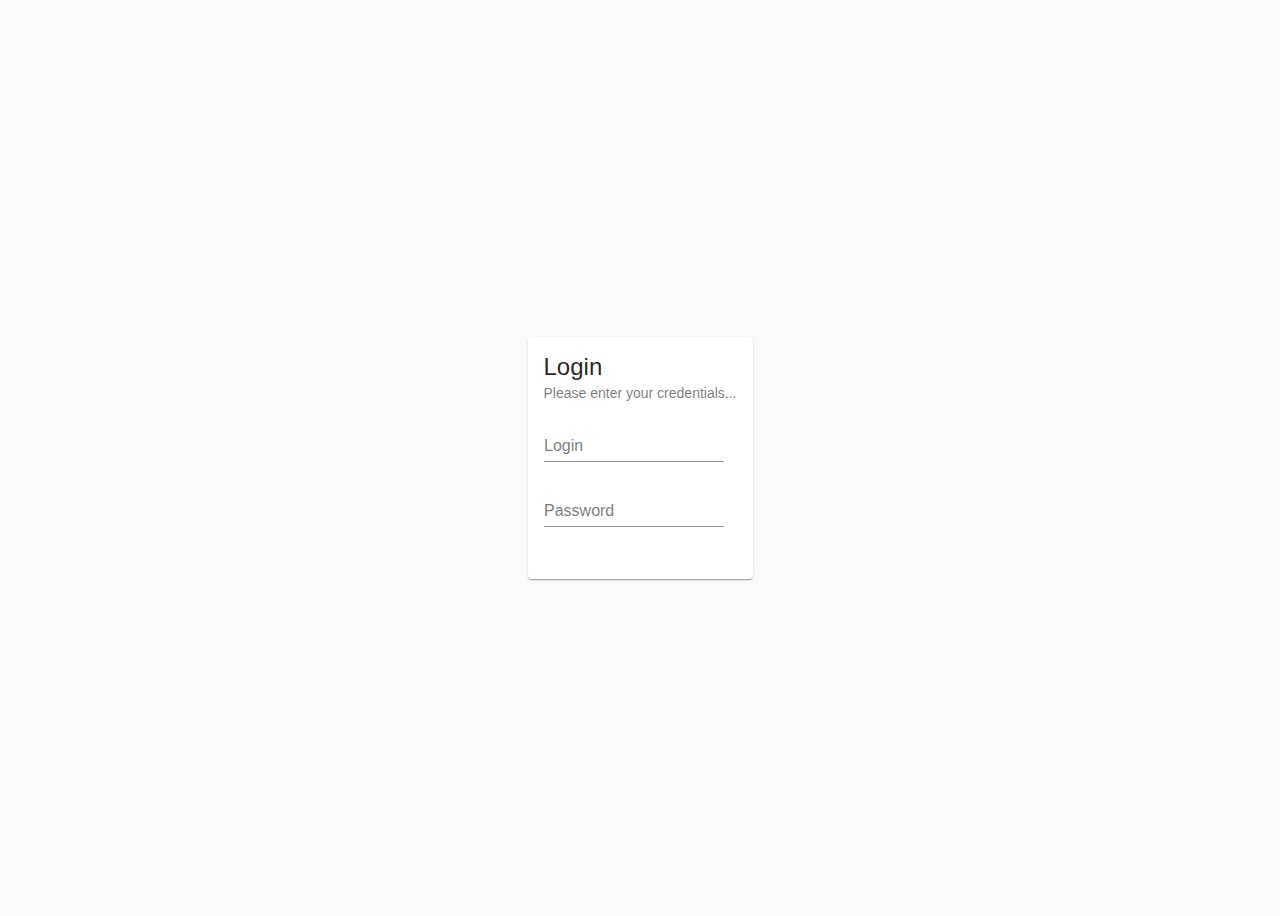
==== commit 72ee66b3: "Update index.html" ====
--- a/foodCourt/index.html
+++ b/foodCourt/index.html
@@ -3,7 +3,7 @@
 <head>
   <meta charset="utf-8">
   <title>Foodcourt</title>
-  <base href="/">
+  <base href="/foodCourt/">
 
   <meta name="viewport" content="width=device-width, initial-scale=1">
   <link rel="icon" type="image/x-icon" href="favicon.ico">
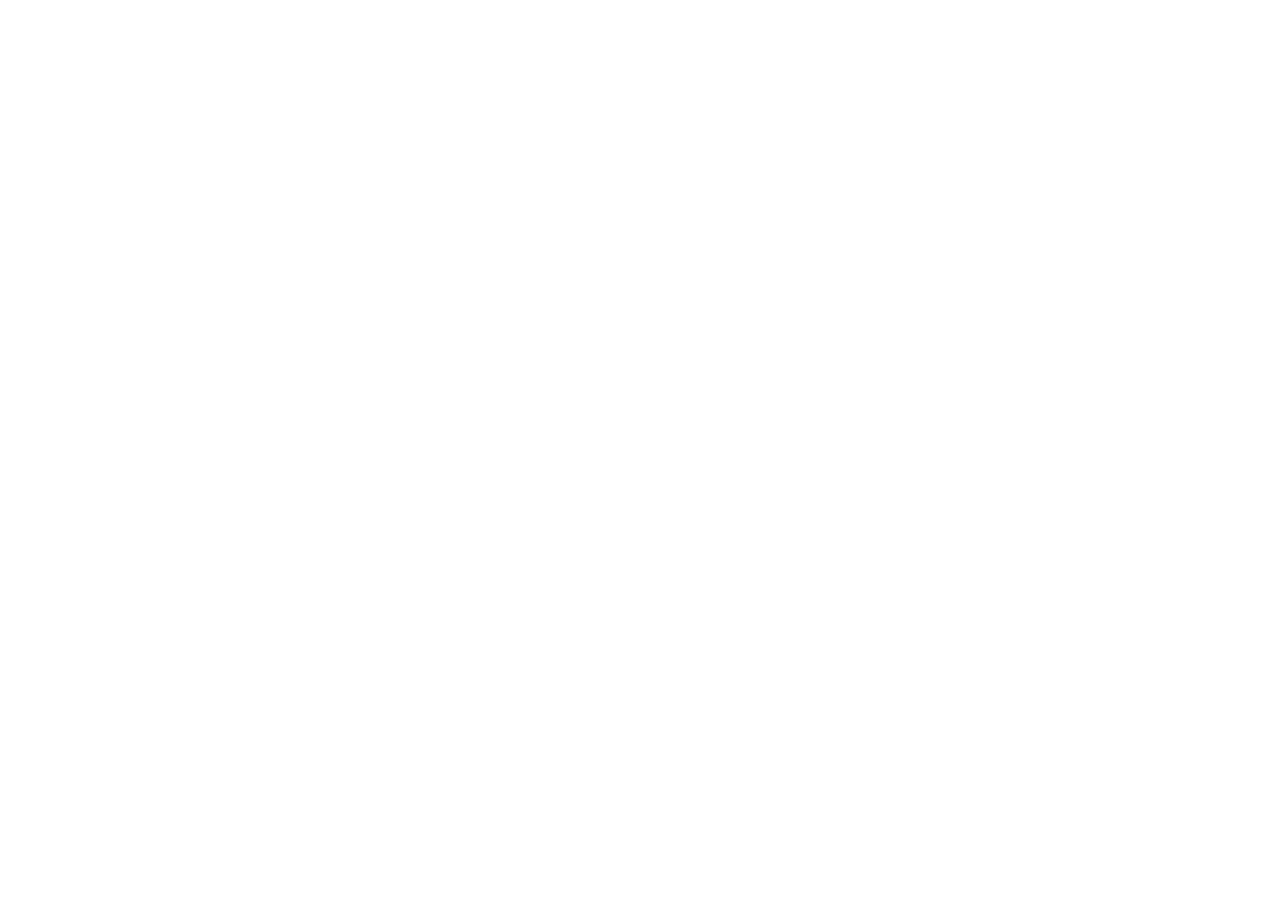
==== commit ea5a4ac8: "login" ====
--- a/foodCourt/index.html
+++ b/foodCourt/index.html
@@ -3,14 +3,14 @@
 <head>
   <meta charset="utf-8">
   <title>Foodcourt</title>
-  <base href="/foodCourt/">
+  <base href="/foodcourt/">
 
   <meta name="viewport" content="width=device-width, initial-scale=1">
   <link rel="icon" type="image/x-icon" href="favicon.ico">
   <link href="https://fonts.googleapis.com/icon?family=Material+Icons" rel="stylesheet">
 
 <link rel="stylesheet" href="styles.c6c0352568e611a20a0d.css"></head>
-<body class="mat-app-background">
+<body class="mat-app-background" style="margin:0;">
   <app-root></app-root>
-<script src="runtime-es2015.858f8dd898b75fe86926.js" type="module"></script><script src="polyfills-es2015.27661dfa98f6332c27dc.js" type="module"></script><script src="runtime-es5.741402d1d47331ce975c.js" nomodule></script><script src="polyfills-es5.405730e5ac8f727bd7d7.js" nomodule></script><script src="main-es2015.da284f43319660918e7b.js" type="module"></script><script src="main-es5.af64deb38b5483287662.js" nomodule></script></body>
+<script src="runtime-es2015.858f8dd898b75fe86926.js" type="module"></script><script src="polyfills-es2015.27661dfa98f6332c27dc.js" type="module"></script><script src="runtime-es5.741402d1d47331ce975c.js" nomodule></script><script src="polyfills-es5.405730e5ac8f727bd7d7.js" nomodule></script><script src="main-es2015.db40baa7e1084c9f2acb.js" type="module"></script><script src="main-es5.4c2c38a30d573c97ea2c.js" nomodule></script></body>
 </html>
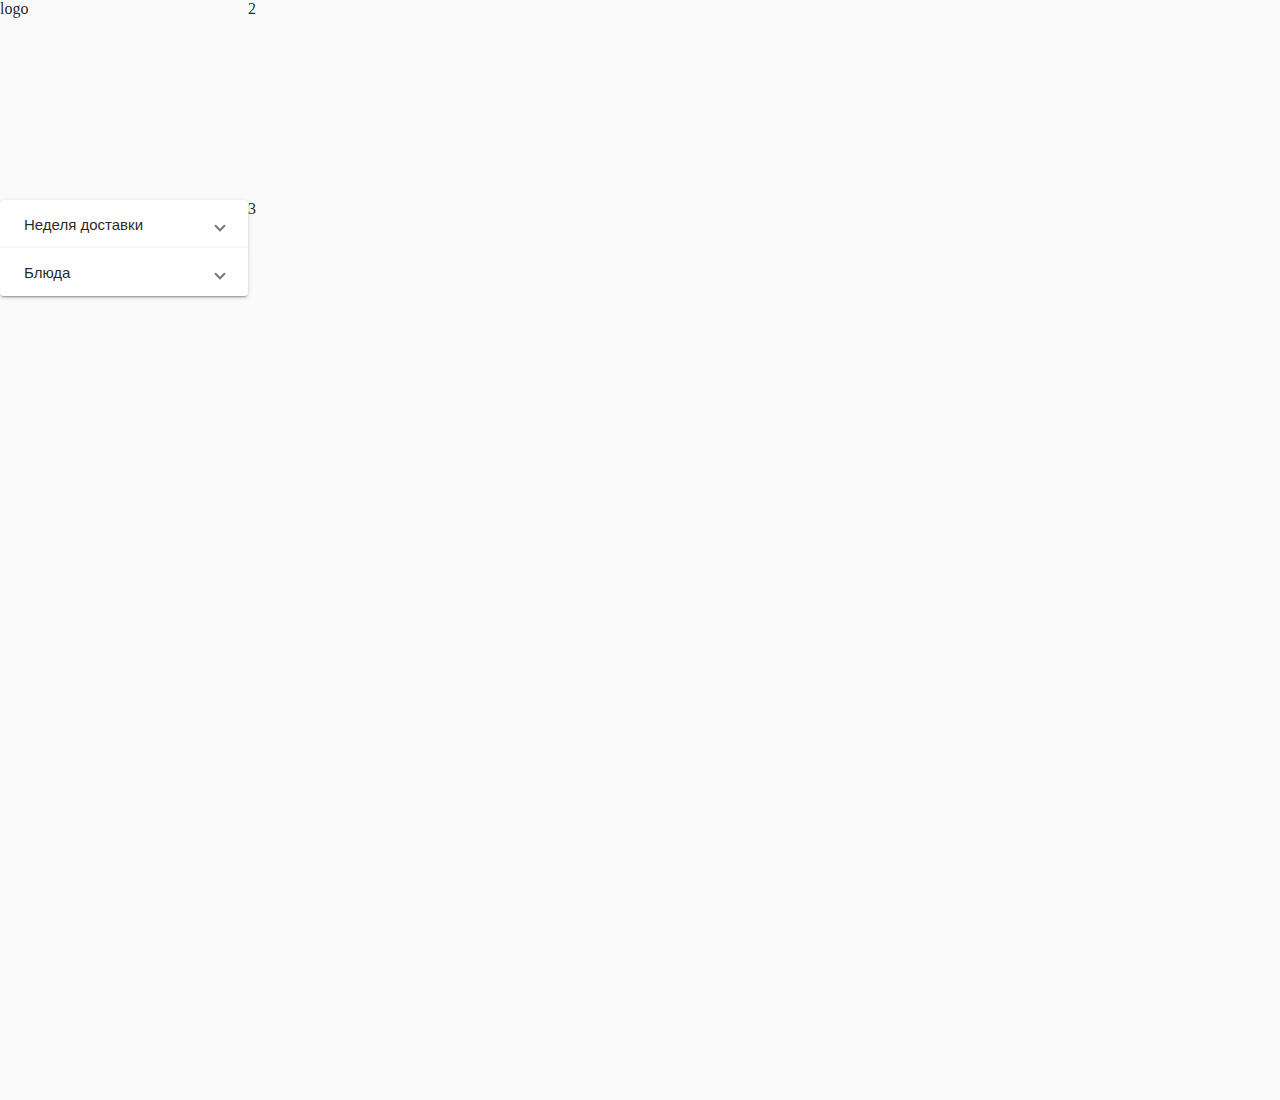
==== commit 9089c019: "login" ====
--- a/foodCourt/index.html
+++ b/foodCourt/index.html
@@ -3,7 +3,7 @@
 <head>
   <meta charset="utf-8">
   <title>Foodcourt</title>
-  <base href="/foodcourt/">
+  <base href="/foodCourt/">
 
   <meta name="viewport" content="width=device-width, initial-scale=1">
   <link rel="icon" type="image/x-icon" href="favicon.ico">
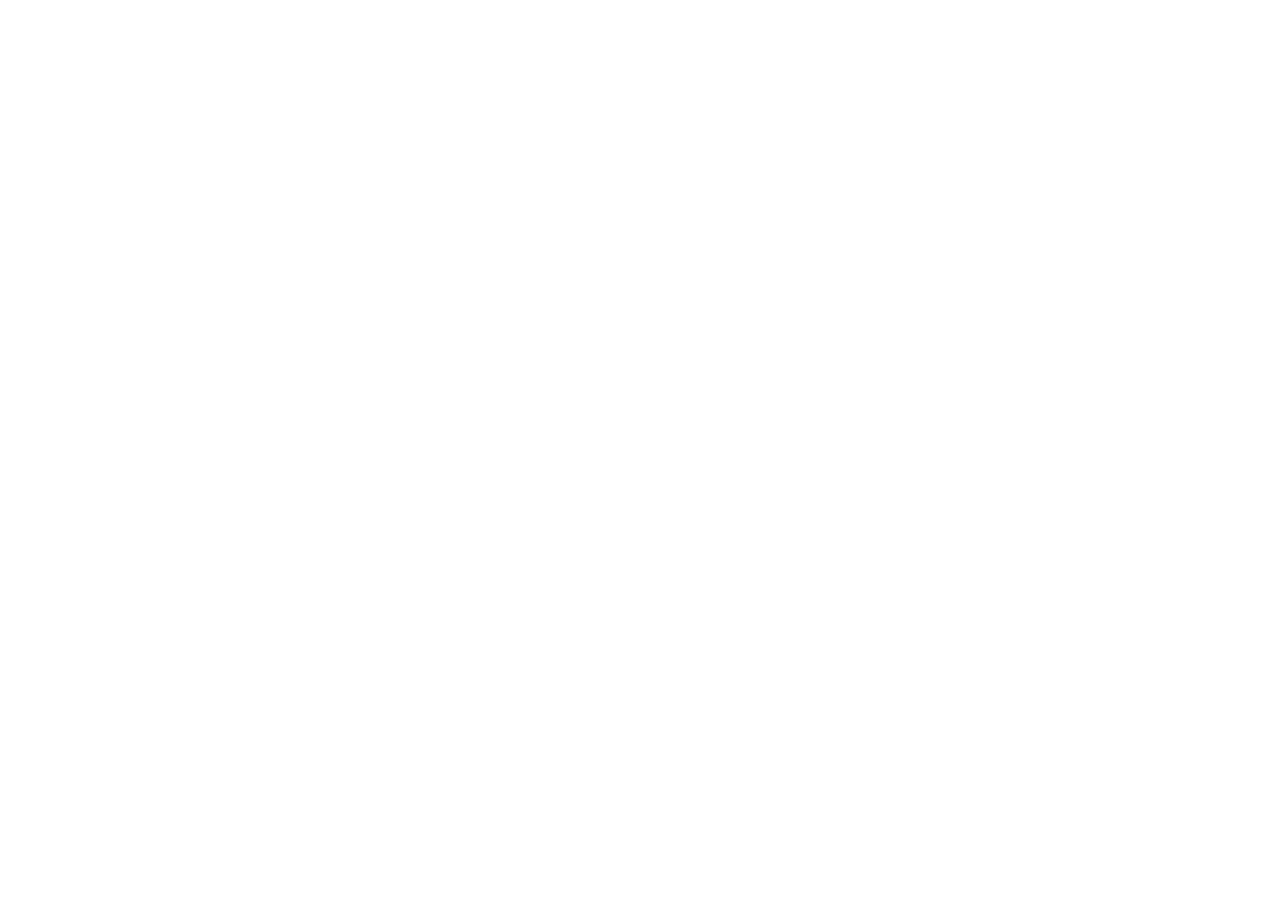
==== commit 5fffbebd: "'login'" ====
--- a/foodCourt/index.html
+++ b/foodCourt/index.html
@@ -3,14 +3,13 @@
 <head>
   <meta charset="utf-8">
   <title>Foodcourt</title>
-  <base href="/foodCourt/">
-
+  <base href="/foodcourt/">
   <meta name="viewport" content="width=device-width, initial-scale=1">
   <link rel="icon" type="image/x-icon" href="favicon.ico">
   <link href="https://fonts.googleapis.com/icon?family=Material+Icons" rel="stylesheet">
 
-<link rel="stylesheet" href="styles.c6c0352568e611a20a0d.css"></head>
+<link rel="stylesheet" href="/foodcourt/styles.c6c0352568e611a20a0d.css"></head>
 <body class="mat-app-background" style="margin:0;">
   <app-root></app-root>
-<script src="runtime-es2015.858f8dd898b75fe86926.js" type="module"></script><script src="polyfills-es2015.27661dfa98f6332c27dc.js" type="module"></script><script src="runtime-es5.741402d1d47331ce975c.js" nomodule></script><script src="polyfills-es5.405730e5ac8f727bd7d7.js" nomodule></script><script src="main-es2015.db40baa7e1084c9f2acb.js" type="module"></script><script src="main-es5.4c2c38a30d573c97ea2c.js" nomodule></script></body>
+<script src="/foodcourt/runtime-es2015.b64fd30b8e48fd8aee0f.js" type="module"></script><script src="/foodcourt/polyfills-es2015.27661dfa98f6332c27dc.js" type="module"></script><script src="/foodcourt/runtime-es5.2176e40b79d953bb4cb6.js" nomodule></script><script src="/foodcourt/polyfills-es5.405730e5ac8f727bd7d7.js" nomodule></script><script src="/foodcourt/main-es2015.08bccfe0b26e77bce61b.js" type="module"></script><script src="/foodcourt/main-es5.aebd24547f1341a6fb97.js" nomodule></script></body>
 </html>
